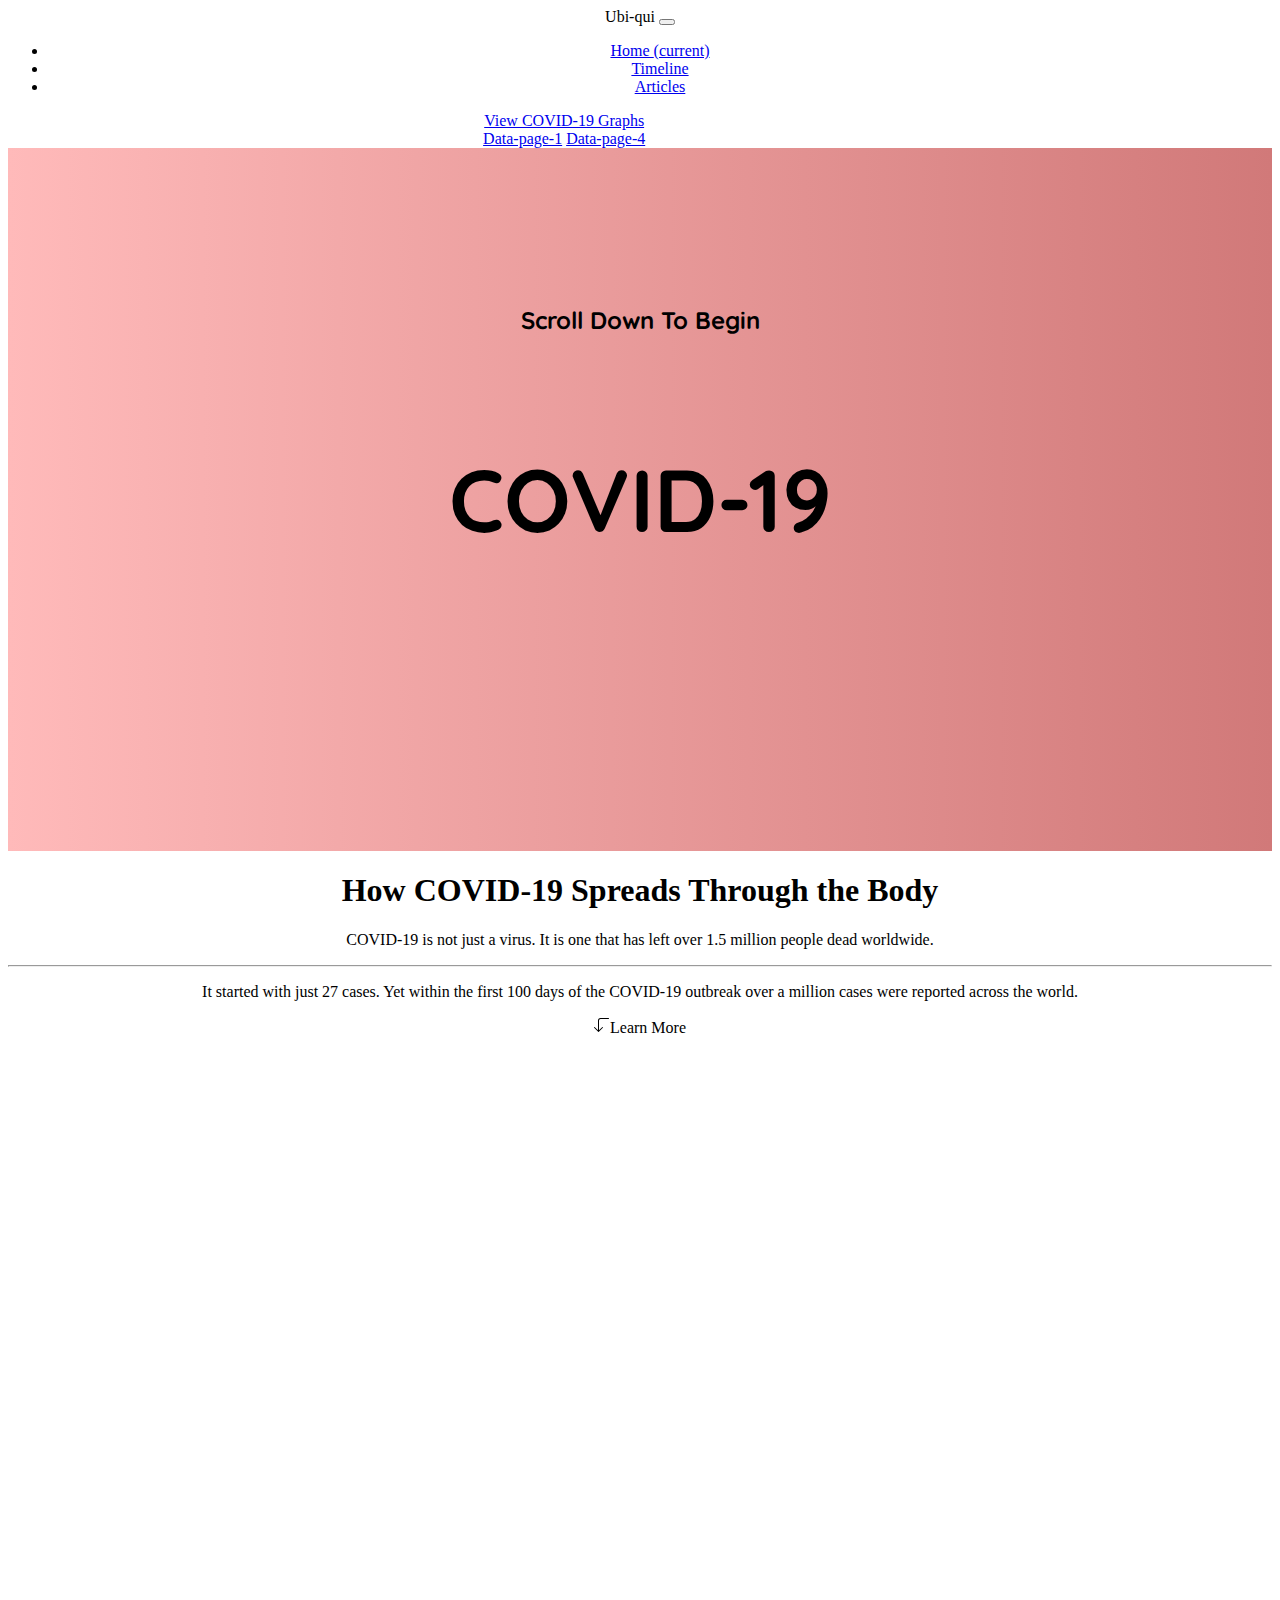
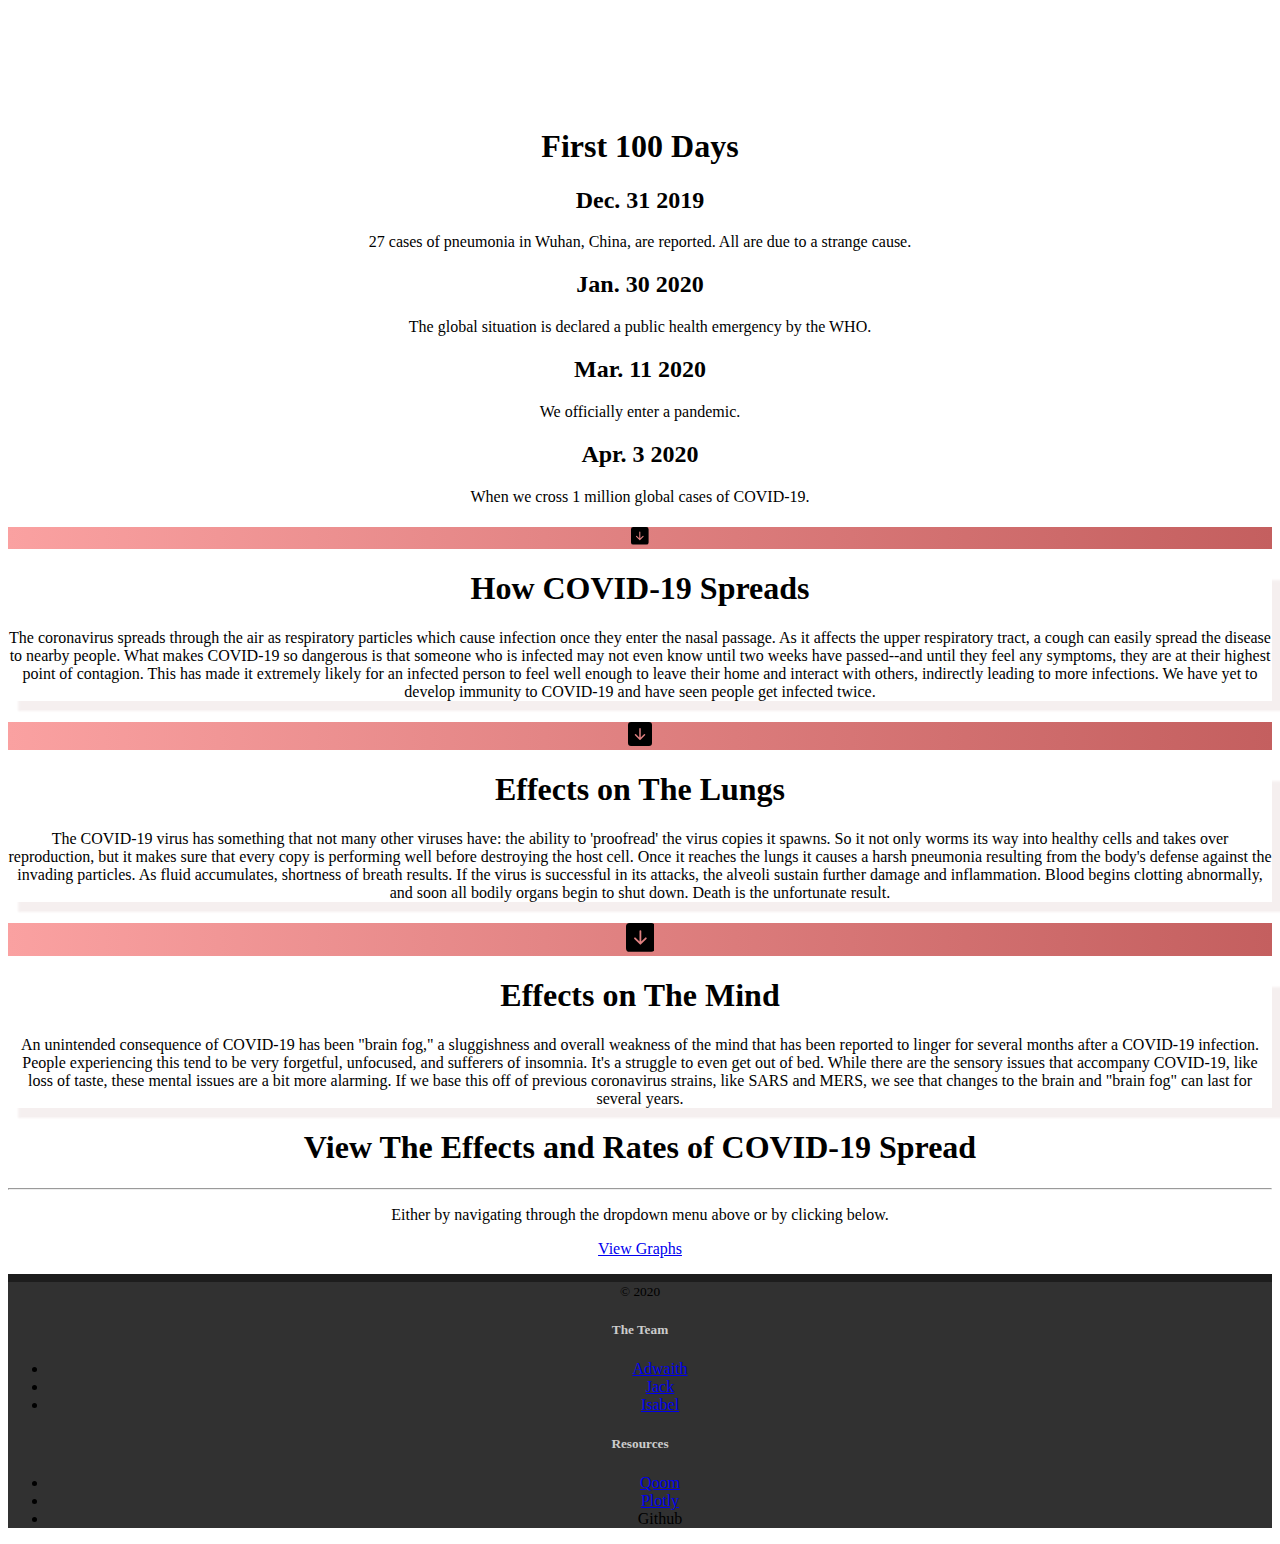
==== index.html @ b4cfd7f1 "Update index.html" ====
<!DOCTYPE html>
<html lang="en">
<link rel="stylesheet" href="styles.css">
<link rel="stylesheet" href="https://cdn.jsdelivr.net/npm/bootstrap@4.5.3/dist/css/bootstrap.min.css"
    integrity="sha384-TX8t27EcRE3e/ihU7zmQxVncDAy5uIKz4rEkgIXeMed4M0jlfIDPvg6uqKI2xXr2" crossorigin="anonymous">

<body>

    <head>
        <meta charset="UTF-8">
        <meta name="viewport" content="width=device-width, initial-scale=1.0">
		<title>Ubi-qui</title>
		
		<nav class="navbar navbar-expand-lg navbar-light bg-light">
			<a class="navbar-brand">Ubi-qui</a>
			<button class="navbar-toggler" type="button" data-toggle="collapse" data-target="#navbarText" aria-controls="navbarText" aria-expanded="false" aria-label="Toggle navigation">
			  <span class="navbar-toggler-icon"></span>
			</button>
			<div class="collapse navbar-collapse" id="navbarText">
			  <ul class="navbar-nav mr-auto">
				<li class="nav-item active">
				  <a class="nav-link" href="index.html">Home <span class="sr-only">(current)</span></a>
				</li>
				<li class="nav-item">
				  <a class="nav-link" href="#timeline">Timeline</a>
				</li>
				<li class="nav-item">
				  <a class="nav-link" href="#article">Articles</a>
				</li>
			  </ul>
			  <div class="dropdown show">
				<a class="btn btn-secondary dropdown-toggle" href="#" role="button" id="dropdownMenuLink" data-toggle="dropdown" aria-haspopup="true" aria-expanded="false">
				  View COVID-19 Graphs
				</a>
			  
				<div class="dropdown-menu" aria-labelledby="dropdownMenuLink">
				  <a class="dropdown-item" href="data_page_1.html">Data-page-1</a>
				  <!-- <a class="dropdown-item" href="data_page_2.html">Data-page-2 </a>
				  <a class="dropdown-item" href="/HelyxGraphCode/western_data.html">Data-page-3</a> -->
				  <a class="dropdown-item" href="/HelyxGraphCode/eastern_data.html"> Data-page-4 </a>
				</div>
			  </div>
			</div>
		</nav>

			<!-- Load plotly.js-->
	<script src='https://cdn.plot.ly/plotly-latest.min.js'></script>
    </head>


	<header>
		<div id="title-parent">
			<h1 id="title-text">COVID-19</h1>
			<h1 id="subtitle">Scroll Down To Begin</h1>
			<svg width="0.9em" height="0.9em" viewBox="0 0 16 16" class="bi bi-caret-right" fill="currentColor" xmlns="http://www.w3.org/2000/svg">
				<path fill-rule="evenodd" d="M6 12.796L11.481 8 6 3.204v9.592zm.659.753l5.48-4.796a1 1 0 0 0 0-1.506L6.66 2.451C6.011 1.885 5 2.345 5 3.204v9.592a1 1 0 0 0 1.659.753z"/>
			  </svg>
		</div>
		

	</header>


    <div class="jumbotron bg-light">
        <h1 class="display-4">How COVID-19 Spreads Through the Body</h1>
        <p class="lead"> COVID-19 is not just a virus. It is one that has left over 1.5 million people dead worldwide.
            </p>
		<hr class="my-4">
		<!-- This a link to helpful icons provided by Bootstrap, one of which is used down below: https://icons.getbootstrap.com/-->
        <p>  It started with just 27 cases. Yet within the first 100 days of the COVID-19 outbreak over a million cases were reported across the world. </p>
        <p class="lead">
            <a class="btn btn-warning btn-lg btn-circle" id="defCursor" role="button"><svg width="1em" height="1em" viewBox="0 0 16 16" class="bi bi-arrow-90deg-down" fill="currentColor" xmlns="http://www.w3.org/2000/svg">
				<path fill-rule="evenodd" d="M4.854 14.854a.5.5 0 0 1-.708 0l-4-4a.5.5 0 0 1 .708-.708L4 13.293V3.5A2.5 2.5 0 0 1 6.5 1h8a.5.5 0 0 1 0 1h-8A1.5 1.5 0 0 0 5 3.5v9.793l3.146-3.147a.5.5 0 0 1 .708.708l-4 4z"/>
			  </svg>Learn More</a>
		</p>
		
	
    </div>
	</div>
		
	<iframe src='https://cdn.knightlab.com/libs/timeline3/latest/embed/index.html?source=1nobdfAzhb-JTgSQGtd_solIOoo3wlenl&font=Default&lang=en&initial_zoom=2&height=650' width='100%' height='650' webkitallowfullscreen mozallowfullscreen allowfullscreen frameborder='0' id="timeline"></iframe>
	
	<article>
		<h1>First 100 Days</h1>
		<article>
			<h2>Dec. 31 2019</h2>
			<p>27 cases of pneumonia in Wuhan, China, are reported. All are due to a strange cause.</p>
		</article>
		<article>
			<h2>Jan. 30 2020</h2>
			<p>The global situation is declared a public health emergency by the WHO.</p>
		</article>
		<article>
			<h2>Mar. 11 2020</h2>
			<p>We officially enter a pandemic.</p>
		</article>
		<article>
			<h2>Apr. 3 2020</h2>
			<p>When we cross 1 million global cases of COVID-19.</p>
		</article>
	</article>

<div class="container">
    <div class="card mb-4 shadow-sm">
		<div class="card-header">
		  <h4 class="my-0 font-weight-normal">
			<svg width="1.1em" height="1.1em" viewBox="0 0 16 16" class="bi bi-arrow-down-square-fill" fill="currentColor" xmlns="http://www.w3.org/2000/svg" id="article">
				<path fill-rule="evenodd" d="M2 0a2 2 0 0 0-2 2v12a2 2 0 0 0 2 2h12a2 2 0 0 0 2-2V2a2 2 0 0 0-2-2H2zm6.5 4.5a.5.5 0 0 0-1 0v5.793L5.354 8.146a.5.5 0 1 0-.708.708l3 3a.5.5 0 0 0 .708 0l3-3a.5.5 0 0 0-.708-.708L8.5 10.293V4.5z"/>
			</svg>
		  </h4>
		</div>
		<div class="card-body">
		  <h1 class="card-title pricing-card-title"> How COVID-19 Spreads </h1>
		<p>
			The coronavirus spreads through the air as respiratory particles which cause infection once they enter the nasal passage.
			As it affects the upper respiratory tract, a cough can easily spread the disease to nearby people. What makes COVID-19 so
			dangerous is that someone who is infected may not even know until two weeks have passed--and until they feel any symptoms,
			they are at their highest point of contagion. This has made it extremely likely for an infected person to feel well enough
			to leave their home and interact with others, indirectly leading to more infections. We have yet to develop immunity to COVID-19 and have
			seen people get infected twice.
		</p>
		</div>
	  </div>
	  <div class="card mb-4 shadow-sm" >
		<div class="card-header">
		  <h4 class="my-0 font-weight-normal">
			<svg width="1.5em" height="1.5em" viewBox="0 0 16 16" class="bi bi-arrow-down-square-fill" fill="currentColor" xmlns="http://www.w3.org/2000/svg">
				<path fill-rule="evenodd" d="M2 0a2 2 0 0 0-2 2v12a2 2 0 0 0 2 2h12a2 2 0 0 0 2-2V2a2 2 0 0 0-2-2H2zm6.5 4.5a.5.5 0 0 0-1 0v5.793L5.354 8.146a.5.5 0 1 0-.708.708l3 3a.5.5 0 0 0 .708 0l3-3a.5.5 0 0 0-.708-.708L8.5 10.293V4.5z"/>
			</svg>
		  </h4>
		</div>
		<div class="card-body">
		  <h1 class="card-title pricing-card-title">Effects on The Lungs</h1>
	<p> The COVID-19 virus has something that not many other viruses have: the ability to 'proofread' the virus copies it spawns.
		So it not only worms its way into healthy cells and takes over reproduction, but it makes sure that every copy is performing well before 
		destroying the host cell. 
Once it reaches the lungs it causes a harsh pneumonia resulting from the body's defense against the invading particles. As fluid accumulates,
shortness of breath results. If the virus is successful in its attacks, the alveoli sustain further damage and inflammation. Blood begins clotting
abnormally, and soon all bodily organs begin to shut down. Death is the unfortunate result.
	</p>
		</div>
	  </div>
	  <div class="card mb-4 shadow-sm">
		<div class="card-header">
		  <h4 class="my-0 font-weight-normal">
			<svg width="1.8em" height="1.8em" viewBox="0 0 16 16" class="bi bi-arrow-down-square-fill" fill="currentColor" xmlns="http://www.w3.org/2000/svg">
				<path fill-rule="evenodd" d="M2 0a2 2 0 0 0-2 2v12a2 2 0 0 0 2 2h12a2 2 0 0 0 2-2V2a2 2 0 0 0-2-2H2zm6.5 4.5a.5.5 0 0 0-1 0v5.793L5.354 8.146a.5.5 0 1 0-.708.708l3 3a.5.5 0 0 0 .708 0l3-3a.5.5 0 0 0-.708-.708L8.5 10.293V4.5z"/>
			  </svg>
		  </h4>
		</div>
		<div class="card-body">
		  <h1 class="card-title pricing-card-title">Effects on The Mind</h1>
		  <p>
			An unintended consequence of COVID-19 has been "brain fog," 
			a sluggishness and overall weakness of the mind 
			that has been reported to linger for several months after a COVID-19 infection. People experiencing this tend to be very forgetful, unfocused, and
			sufferers of insomnia. It's a struggle to even get out of bed. While there are the sensory issues that accompany COVID-19, like loss of taste, 
			these mental issues are a bit more alarming. If we base this off of previous coronavirus strains, like SARS and MERS, we see that changes to the brain
			and "brain fog" can last for several years. 
		  </p>
		</div>
	  </div>

</div>

<div class="container">
<div class="jumbotron bg-light">
	<h1 class="display-4">View The Effects and Rates of COVID-19 Spread</h1>
	<p class="lead"> 
		</p>
	<hr class="my-4">
	<!-- This a link to helpful icons provided by Bootstrap, one of which is used down below: https://icons.getbootstrap.com/-->
	<p> Either by navigating through the dropdown menu above or by clicking below.</p>
	<p class="lead">
		<a class="btn btn-warning btn-lg btn-circle" href="data_page_1.html" role="button"> View Graphs</a>
	</p>
	
</div>
</div>



<!-- The Footer and our Resources -->
	<div class="row">
		<div class="col-12 col-md">
			<!-- We can add in a little COVID logo down here with a <svg> element -->	
		<!-- <svg xmlns="http://www.w3.org/2000/svg" stroke="currentColor" stroke-linecap="round" stroke-linejoin="round" stroke-width="2" class="d-block mb-2" role="img" viewBox="0 0 24 24" focusable="false"><title>Product</title><circle cx="12" cy="12" r="10"></circle><path d="M14.31 8l5.74 9.94M9.69 8h11.48M7.38 12l5.74-9.94M9.69 16L3.95 6.06M14.31 16H2.83m13.79-4l-5.74 9.94"></path></svg> -->
		  
		<small class="d-block mb-3 text-muted">© 2020</small>
		</div>
		<div class="col-6 col-md">
		  <h5 class="h5">The Team</h5>
		  <ul class="list-unstyled text-small">
			  <!-- These link to our Github accounts-->
			<li><a class="text-muted" href="https://github.com/AdwaithHariharan">Adwaith</a></li>
			<li><a class="text-muted" href="https://github.com/Jack2104">Jack</a></li>
			<li><a class="text-muted" href="https://github.com/Nembu">Isabel</a></li>
		  </ul>
		</div>
		<div class="col-6 col-md">
		  <h5 class="h5">Resources</h5>
		  <ul class="list-unstyled text-small">
			  <!--These will just be any resources, like the graph library, we want to cite.-->
			<li><a class="text-muted" href="https://www.qoom.io/">Qoom</a></li>
			<li><a class="text-muted" href="https://plotly.com/javascript/">Plotly</a></li>
			<!--TODO: Link it to my Github repository-->
			<li><a class="text-muted">Github</a></li>
		  </ul>
		</div>
	  </div>	


<!-- Scripts Below -->

	<script src="https://code.jquery.com/jquery-3.5.1.slim.min.js"
	integrity="sha384-DfXdz2htPH0lsSSs5nCTpuj/zy4C+OGpamoFVy38MVBnE+IbbVYUew+OrCXaRkfj" crossorigin="anonymous">
</script>
<script src="https://cdn.jsdelivr.net/npm/bootstrap@4.5.3/dist/js/bootstrap.bundle.min.js"
	integrity="sha384-ho+j7jyWK8fNQe+A12Hb8AhRq26LrZ/JpcUGGOn+Y7RsweNrtN/tE3MoK7ZeZDyx" crossorigin="anonymous">
</script>
	</body>
</html>
---- styles.css ----
/* Imported Google Fonts */
@import url('https://fonts.googleapis.com/css2?family=Open+Sans:wght@300&display=swap');
@import url('https://fonts.googleapis.com/css2?family=Press+Start+2P&display=swap');
@import url('https://fonts.googleapis.com/css2?family=Monoton&family=Press+Start+2P&display=swap');
@import url('https://fonts.googleapis.com/css2?family=Quicksand:wght@300&display=swap');


/* Title animation put in by Jack. Modified to be more mobile-friendly*/
@keyframes title-text-animation {
    from {
        top: 15%;
        color: rgba(0, 0, 0, 0)
    }

    to {
        top: 20%;
        color: rgba(0, 0, 0, 255)
    }
}

@keyframes subtitle-animation {
    from {
        top: 35%;
        color: transparent;
    }

    to {
        top: 40%;
        color:#131414 ;
    }
}
* {
    text-align: center;
}
#title-parent {
    position: relative;
    padding-top: 10%;
    padding-bottom: 10%;
    
    display: flex;
    flex-direction: column;
    justify-content: center;
    align-items: center;
    text-align: center;
    min-height: 50vh;
    background-image: linear-gradient(to right, #ffbaba, #d17979);
}

#title-text {
    font-size: 5.5em;

    position: absolute;
    animation: title-text-animation;
    animation-duration: 2s;
    animation-fill-mode: both;
    font-family: 'Quicksand', sans-serif;
}

#subtitle {
    font-size: 1.5em;

    position: absolute;
    top: 20%;
    animation: subtitle-animation;
    animation-duration: 3s;
    animation-delay: 2s;
    animation-fill-mode: both;
    font-family: 'Quicksand', sans-serif;
}

/* Add some js to this so that it "points" towards the mouse */
#title-image {
    position: aboslute;
    top: 10%;
}
.dropdown{
 padding-right: 12%;
}

.row {
 background-color: #313131;
 border-top: 0.5rem solid #1d1d1d;
}
/* Fix the link color*/
.text-muted:hover{
color: #ffe3e3
}

.h5 {
    color: #cccccc;
}

.card-header {
    background-image: linear-gradient(to right, #faa1a1, #c45f5f);

}

.card-body {
    box-shadow: 10px 10px 2px 0.1px #f5efef;
}
#defCursor {
    cursor: default;
}

/* Disclaimer for the Data Pages*/
h6 {
    background-image: linear-gradient(to right, #ffdeb8, #faa75a);
    border-radius: 25% 10%;
}
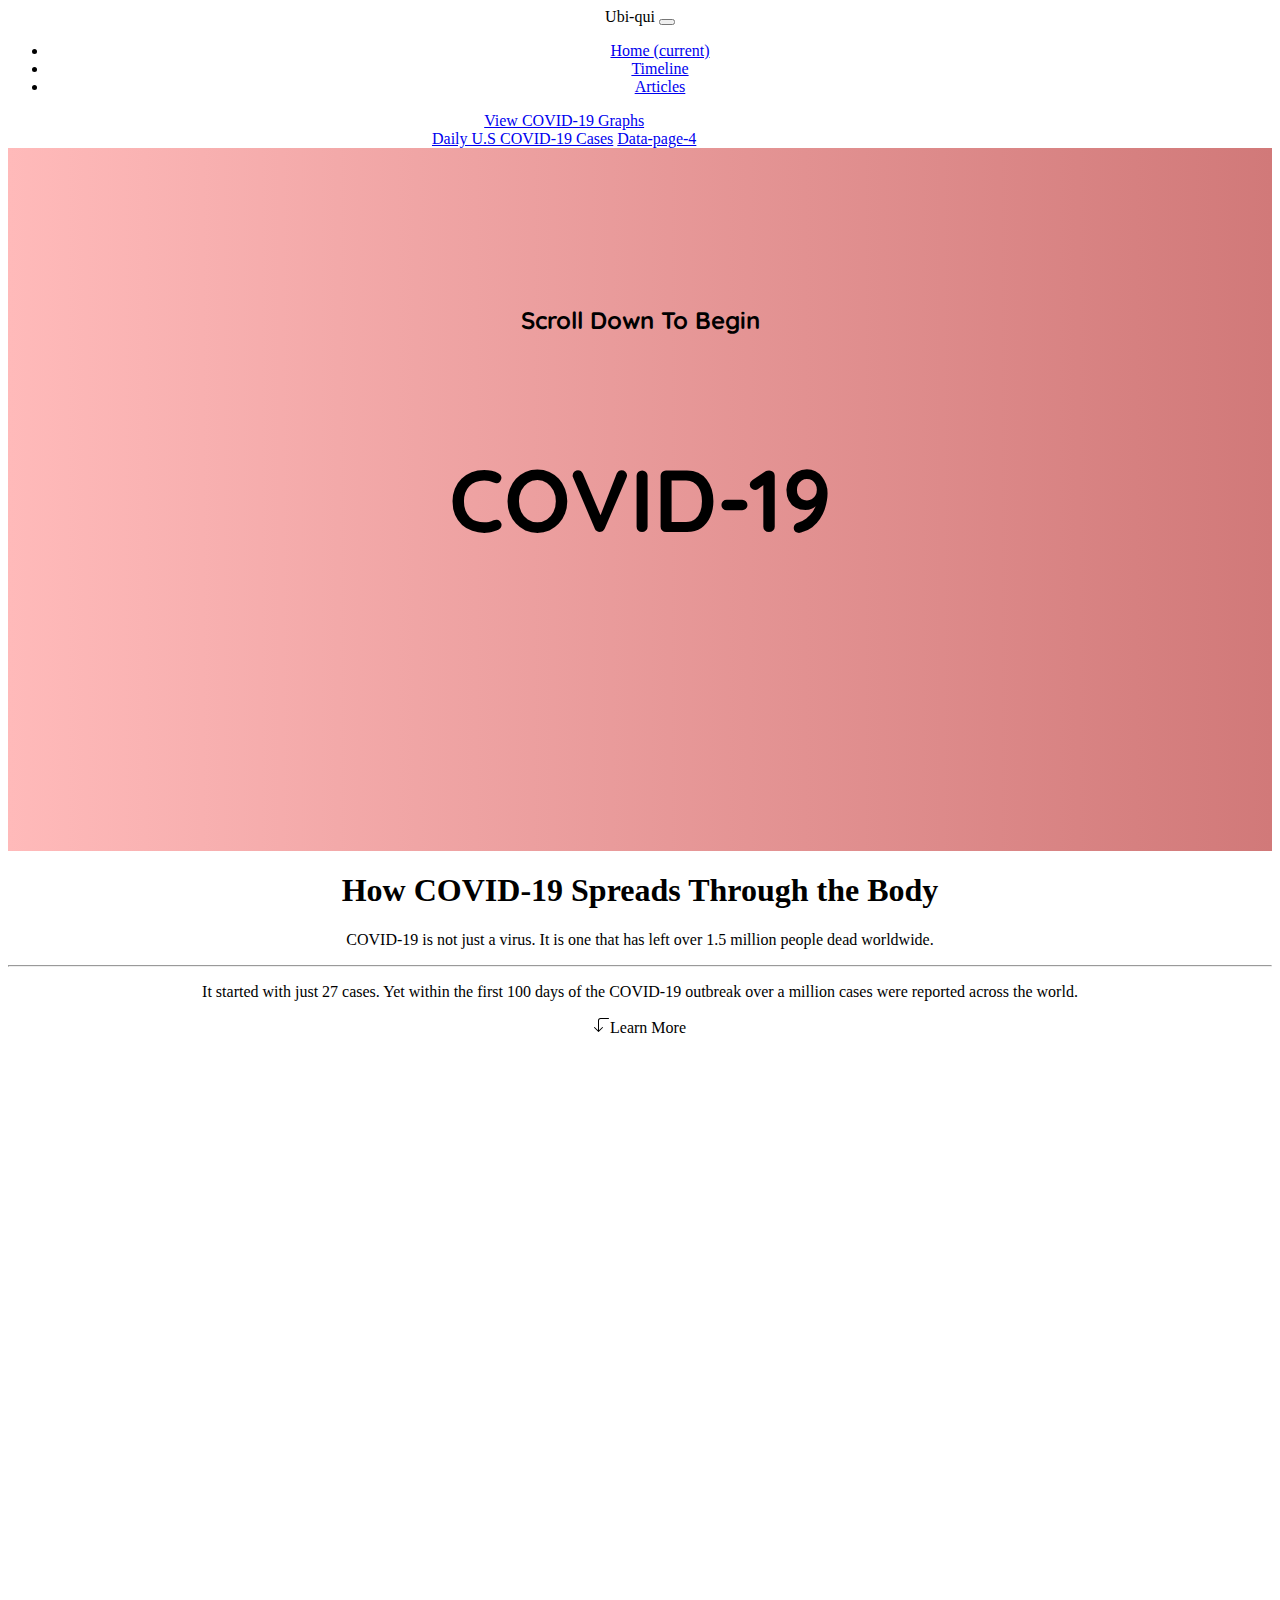
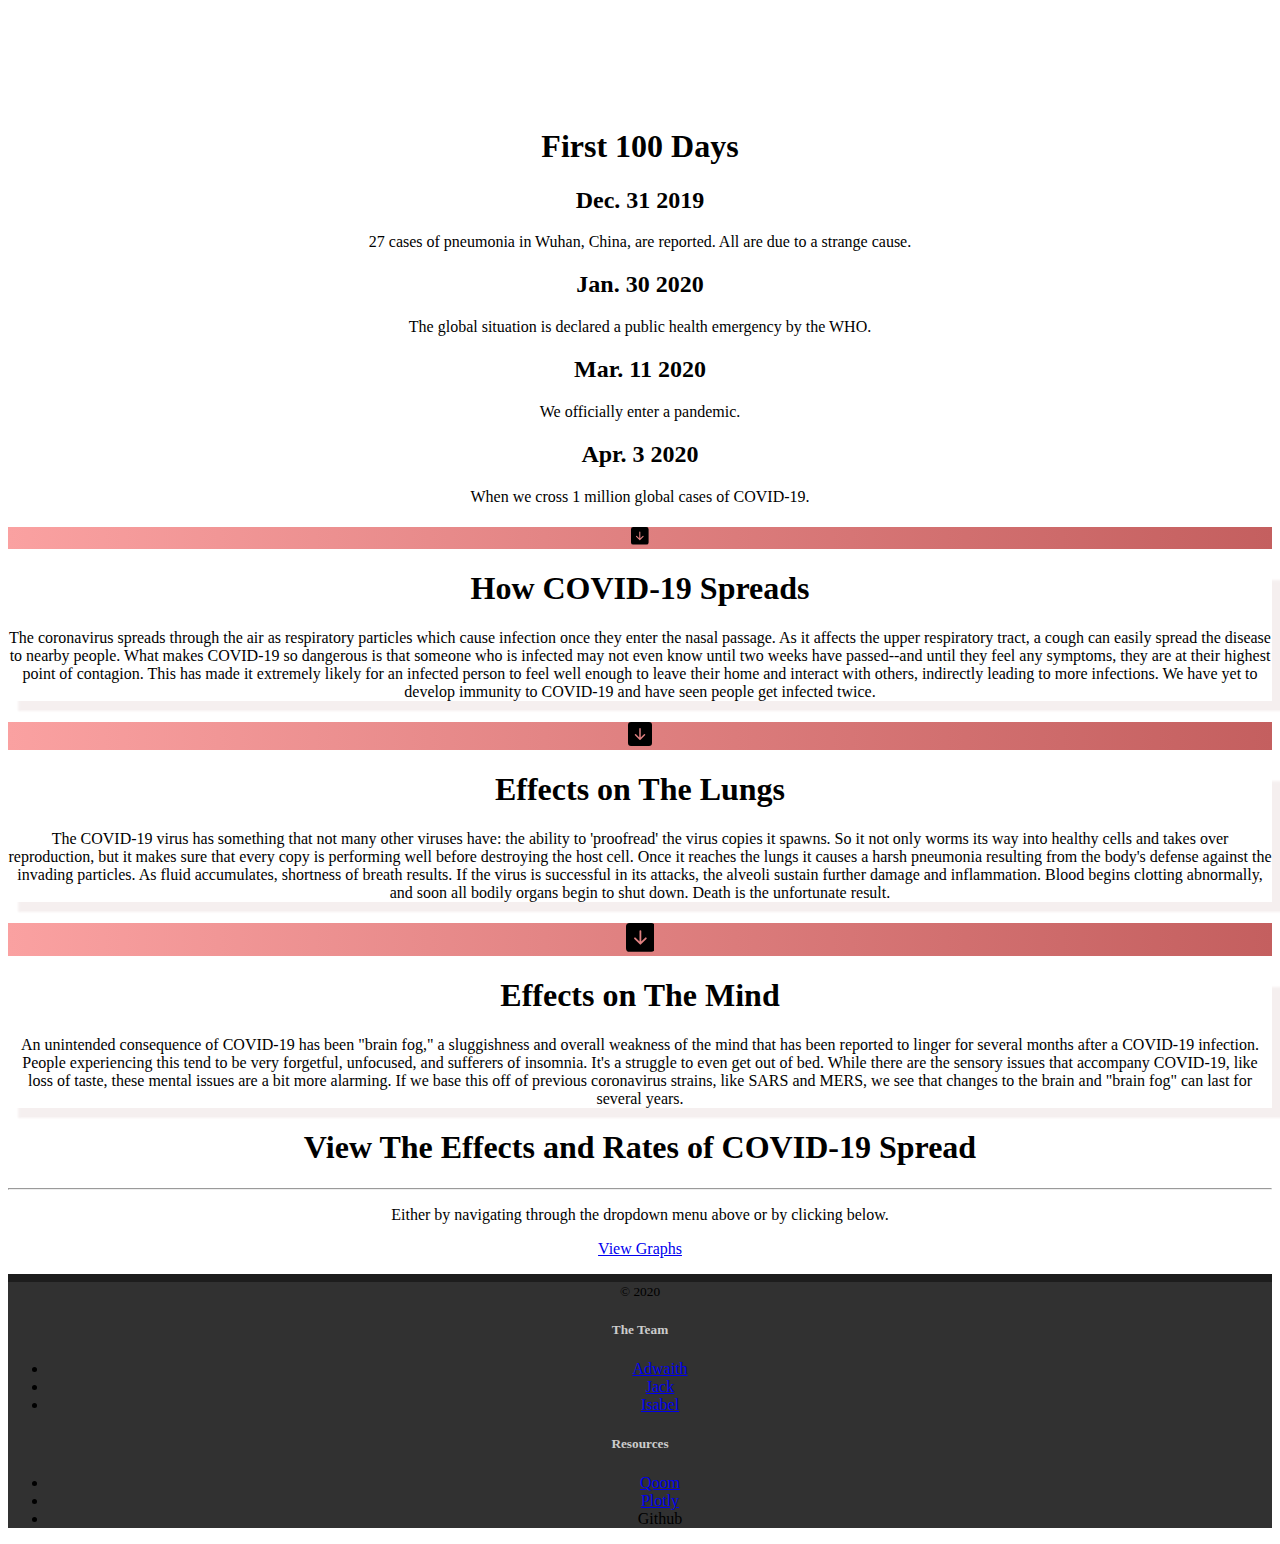
==== commit 097870f4: "Update index.html" ====
--- a/index.html
+++ b/index.html
@@ -34,7 +34,7 @@
 				</a>
 			  
 				<div class="dropdown-menu" aria-labelledby="dropdownMenuLink">
-				  <a class="dropdown-item" href="data_page_1.html">Data-page-1</a>
+				  <a class="dropdown-item" href="data_page_1.html">Daily U.S COVID-19 Cases</a>
 				  <!-- <a class="dropdown-item" href="data_page_2.html">Data-page-2 </a>
 				  <a class="dropdown-item" href="/HelyxGraphCode/western_data.html">Data-page-3</a> -->
 				  <a class="dropdown-item" href="/HelyxGraphCode/eastern_data.html"> Data-page-4 </a>
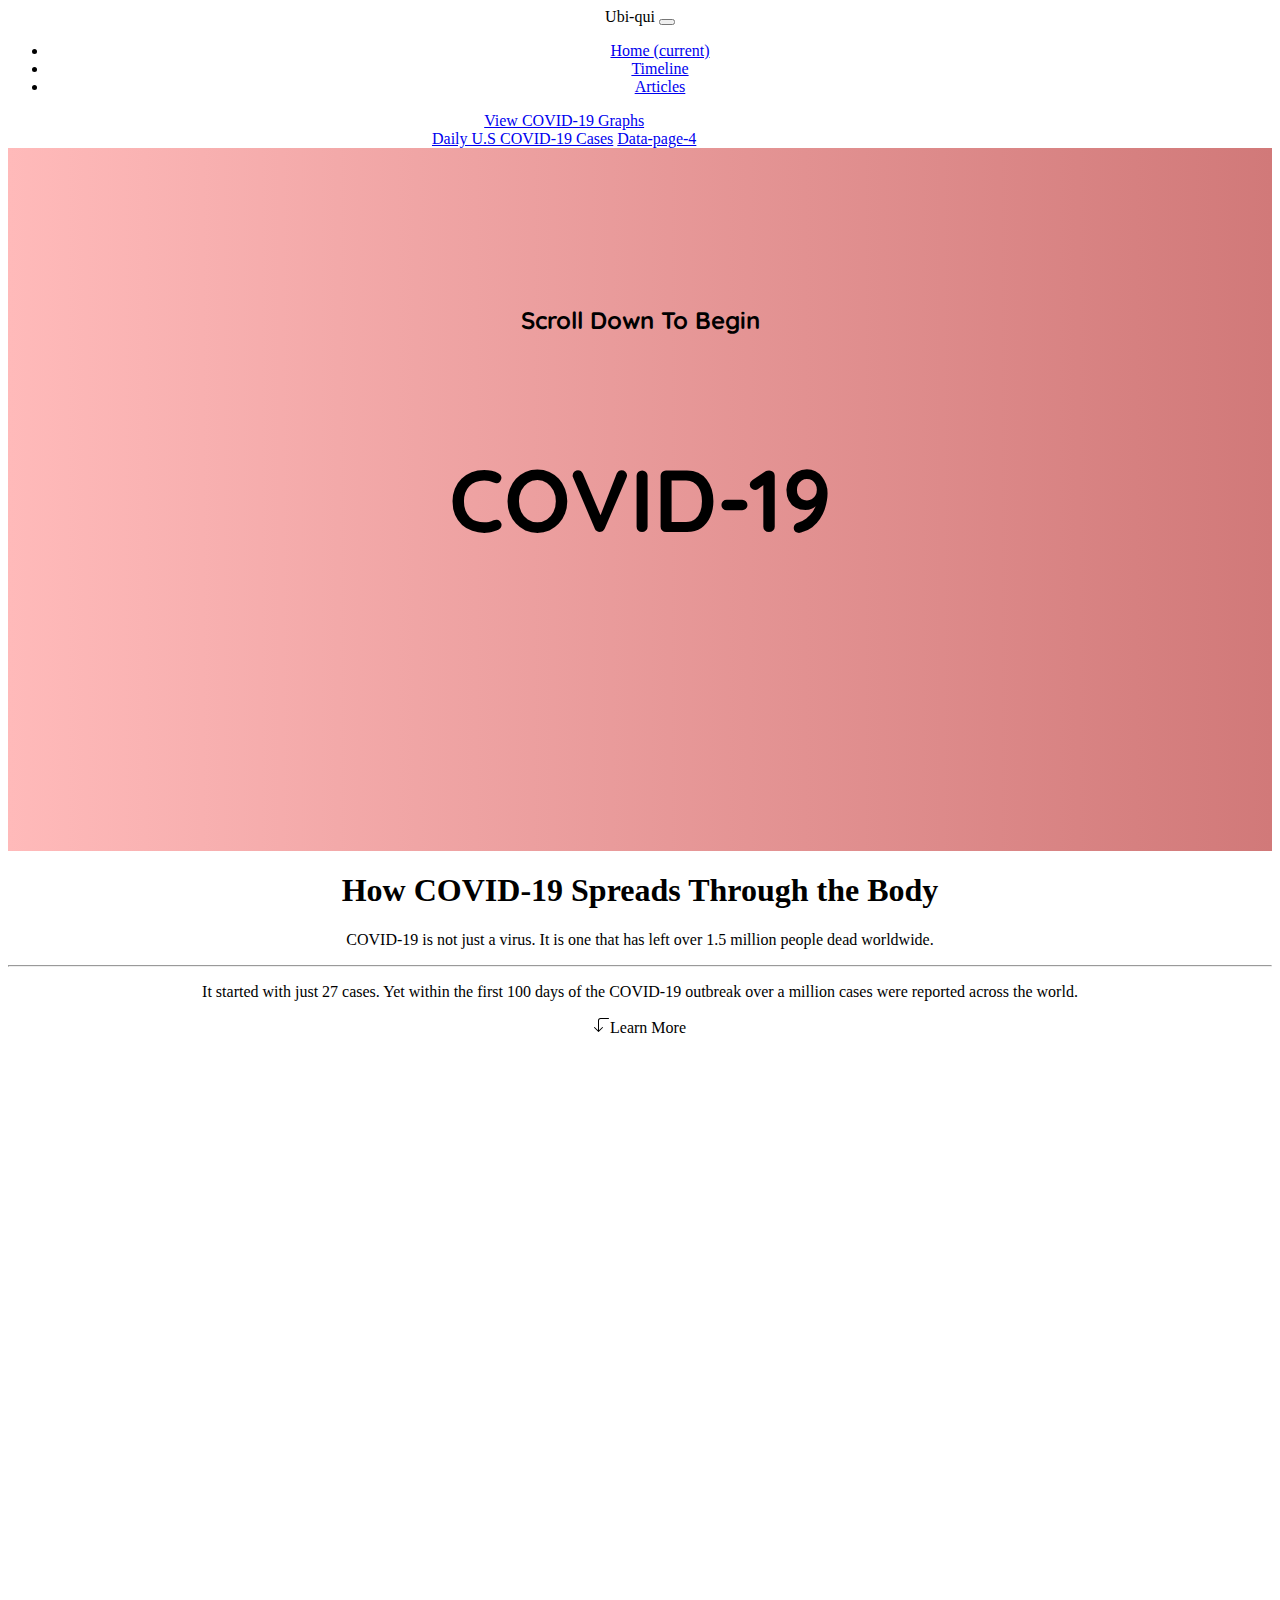
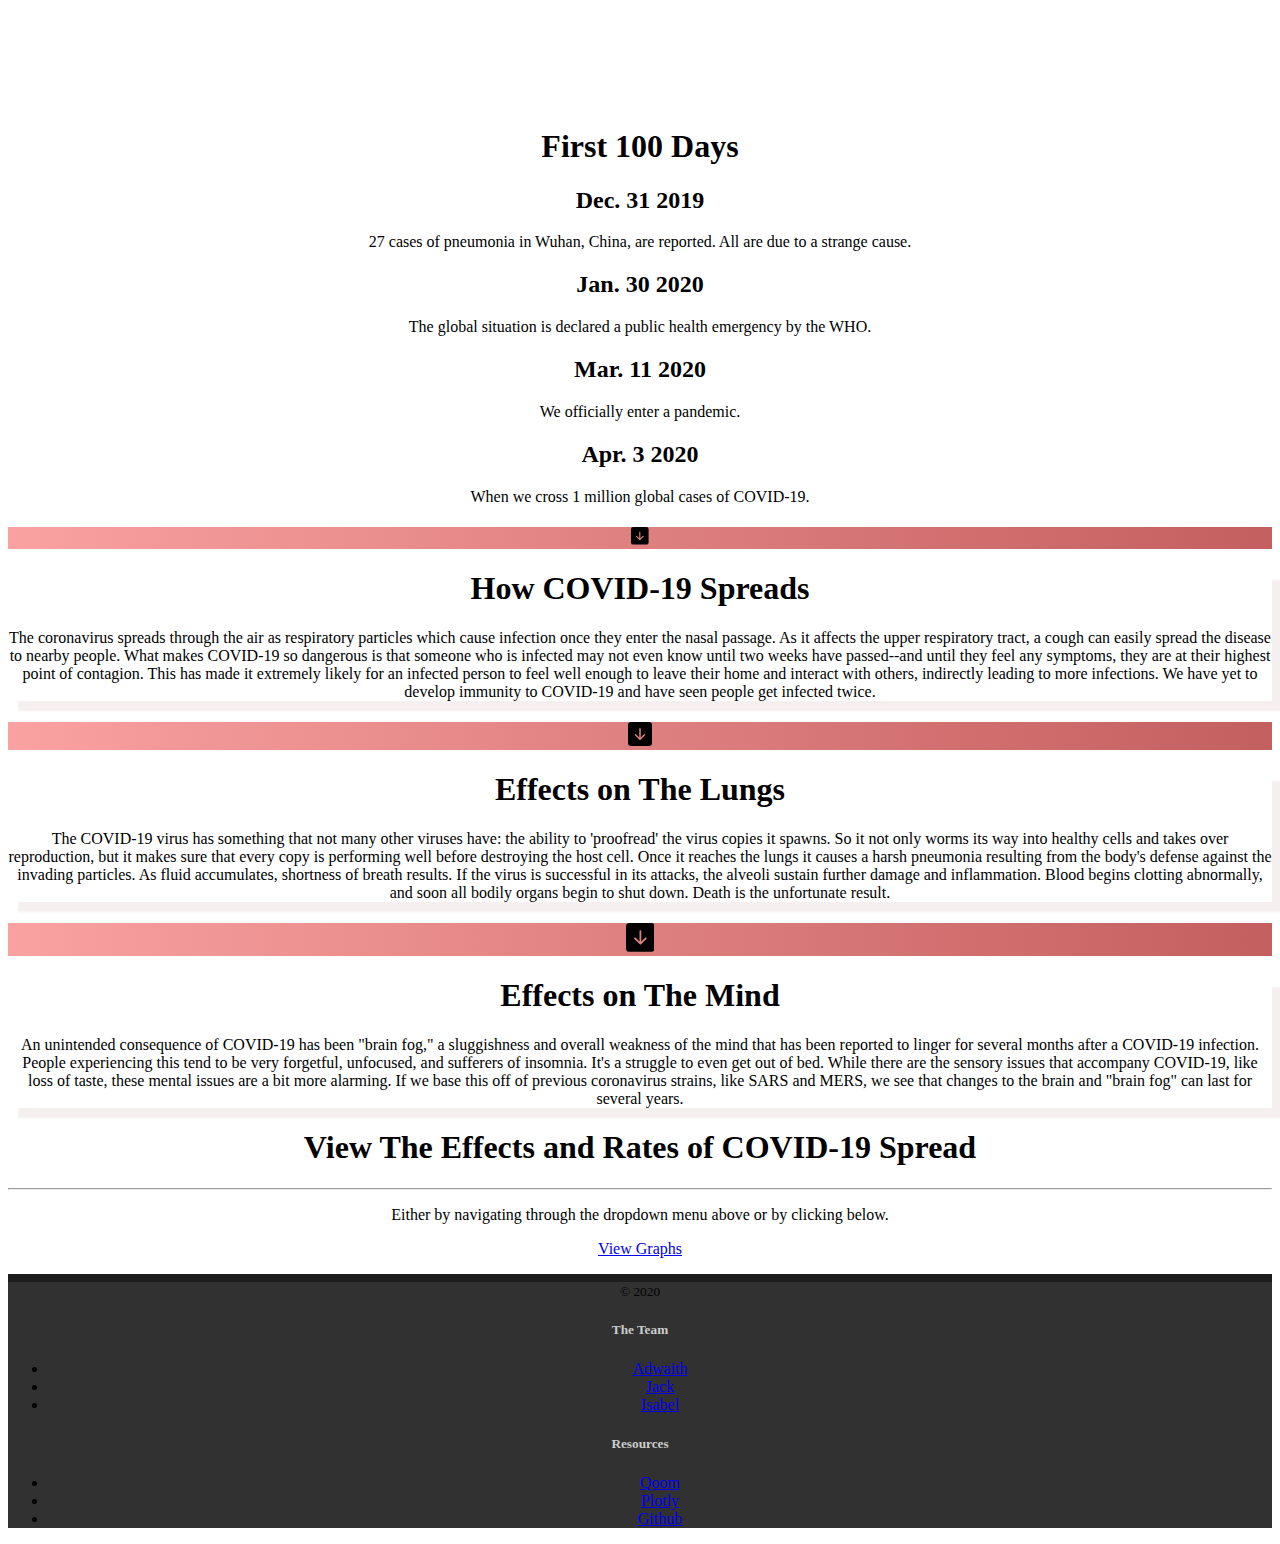
==== commit 50f9d73d: "Update index.html" ====
--- a/index.html
+++ b/index.html
@@ -204,7 +204,7 @@
 			<li><a class="text-muted" href="https://www.qoom.io/">Qoom</a></li>
 			<li><a class="text-muted" href="https://plotly.com/javascript/">Plotly</a></li>
 			<!--TODO: Link it to my Github repository-->
-			<li><a class="text-muted">Github</a></li>
+			<li><a class="text-muted" href="https://github.com/Nembu/Nembu.github.io/tree/gh-pages">Github</a></li>
 		  </ul>
 		</div>
 	  </div>	
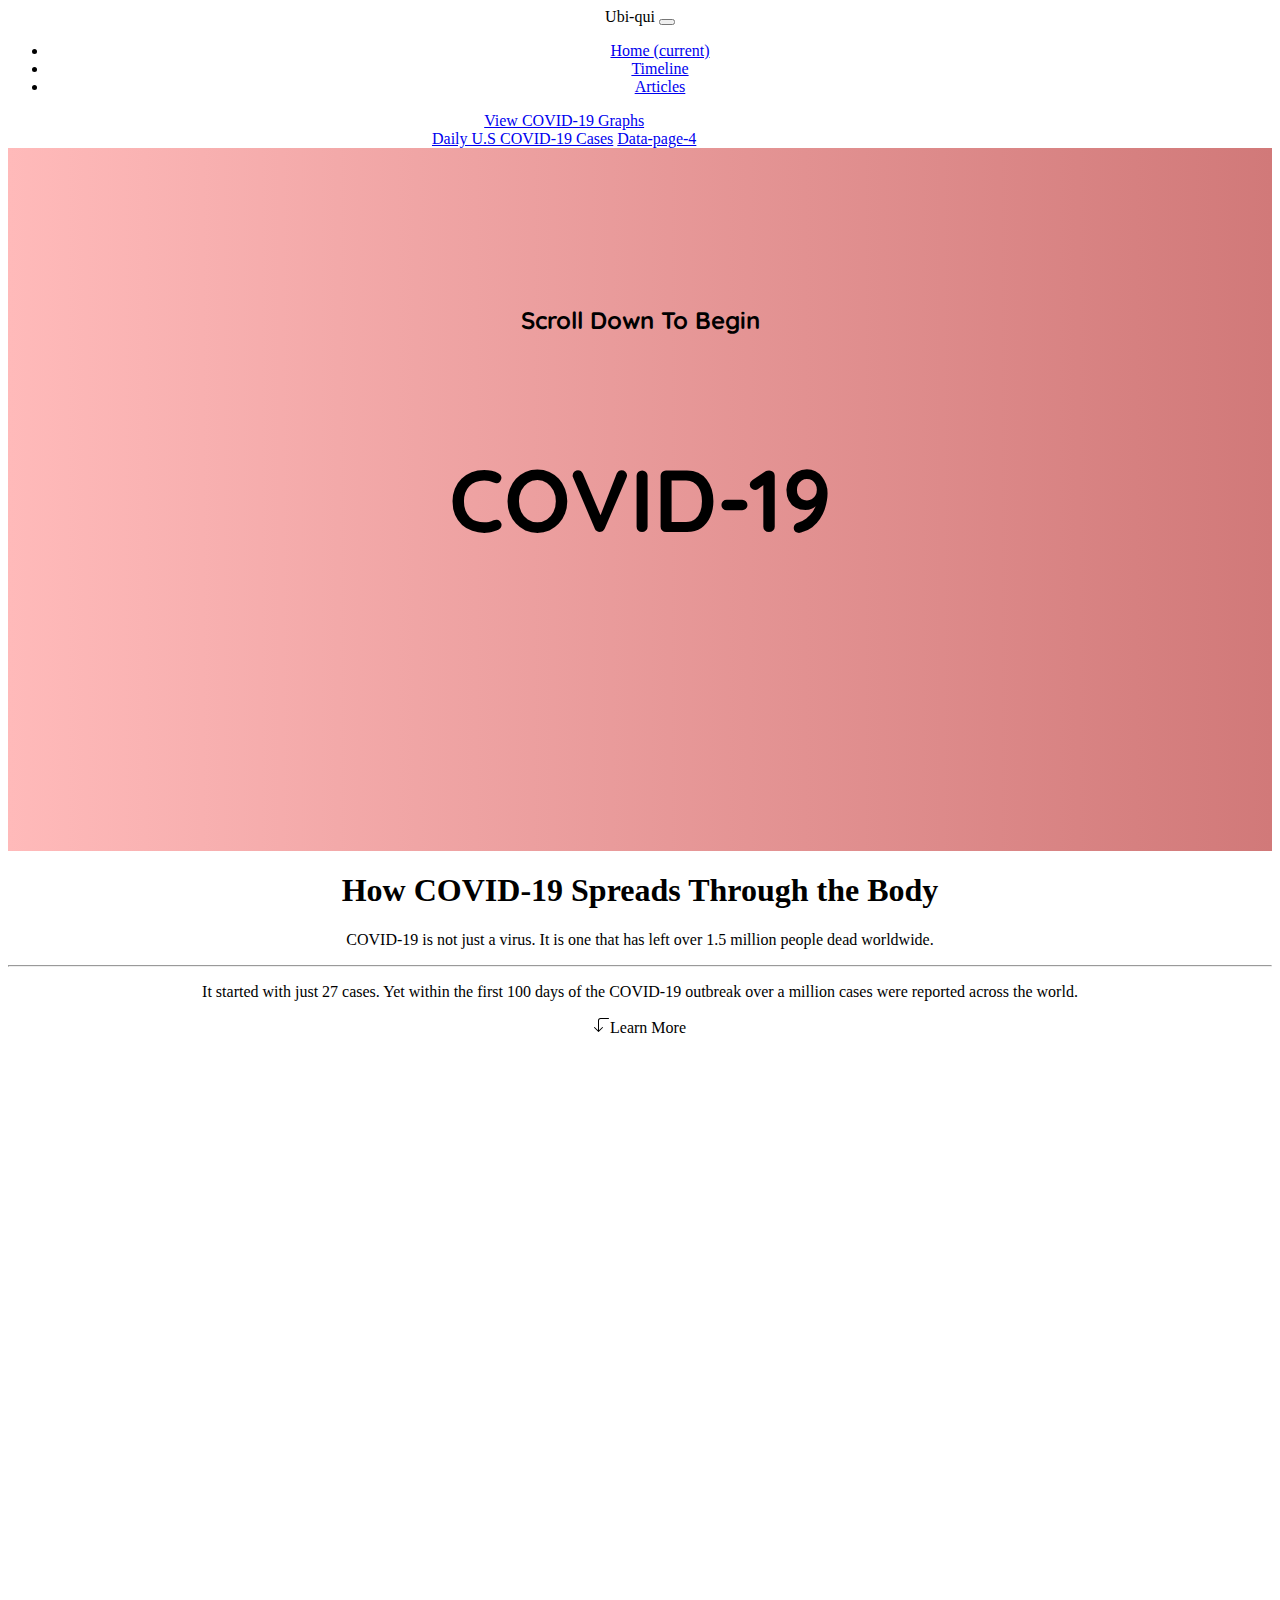
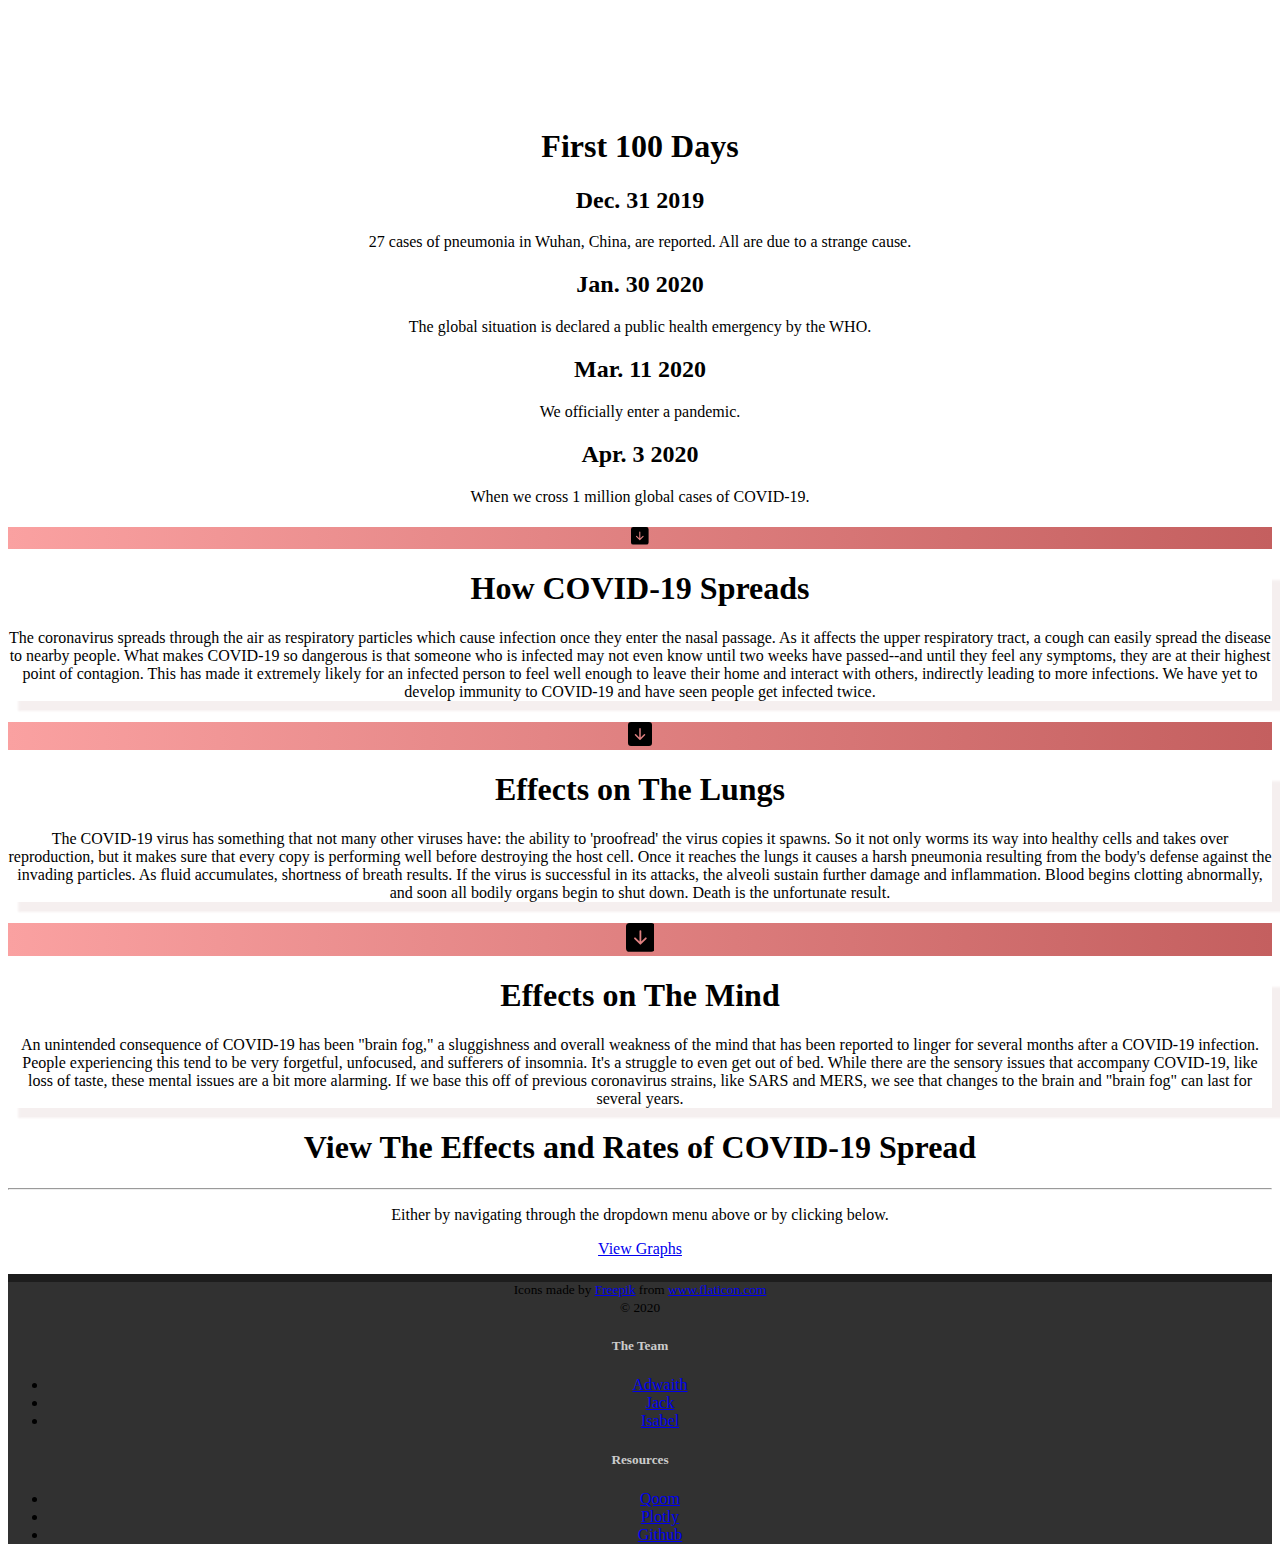
==== commit 9cfedb0b: "Update index.html" ====
--- a/index.html
+++ b/index.html
@@ -186,7 +186,7 @@
 			<!-- We can add in a little COVID logo down here with a <svg> element -->	
 		<!-- <svg xmlns="http://www.w3.org/2000/svg" stroke="currentColor" stroke-linecap="round" stroke-linejoin="round" stroke-width="2" class="d-block mb-2" role="img" viewBox="0 0 24 24" focusable="false"><title>Product</title><circle cx="12" cy="12" r="10"></circle><path d="M14.31 8l5.74 9.94M9.69 8h11.48M7.38 12l5.74-9.94M9.69 16L3.95 6.06M14.31 16H2.83m13.79-4l-5.74 9.94"></path></svg> -->
 		  
-		<small class="d-block mb-3 text-muted">© 2020</small>
+		<small class="d-block mb-3 text-muted"><div>Icons made by <a href="https://www.flaticon.com/authors/freepik" title="Freepik">Freepik</a> from <a href="https://www.flaticon.com/" title="Flaticon">www.flaticon.com</a></div> © 2020</small>
 		</div>
 		<div class="col-6 col-md">
 		  <h5 class="h5">The Team</h5>
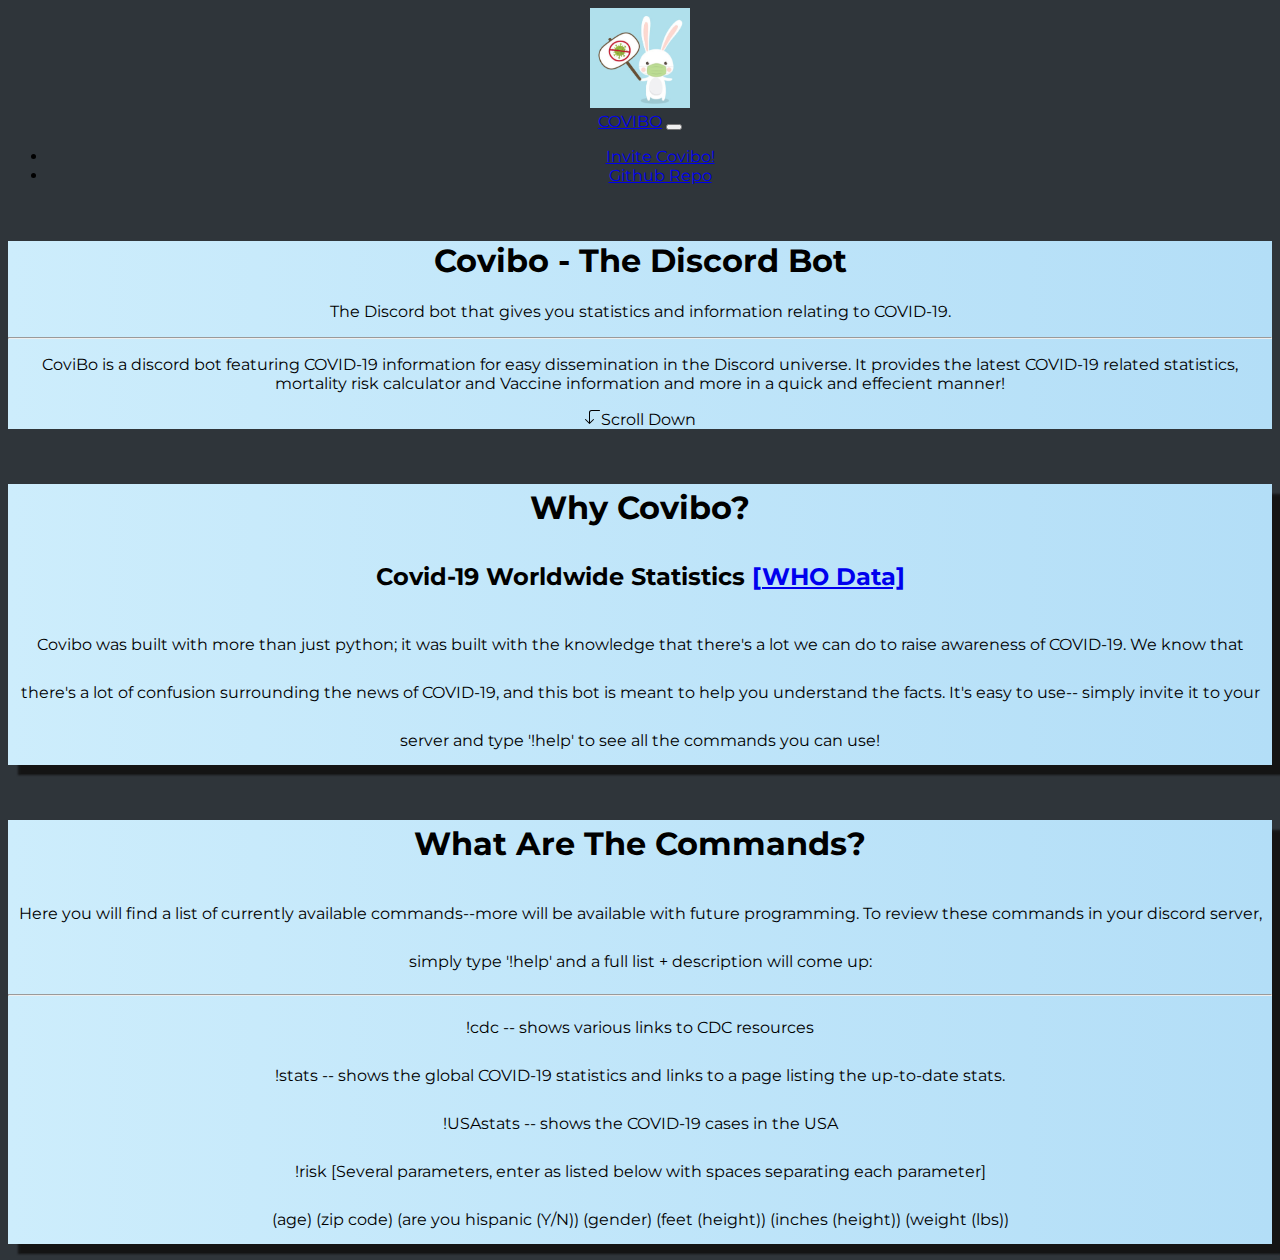
==== commit 325ec4ad: "Add files via upload" ====
--- a/index.html
+++ b/index.html
@@ -3,220 +3,110 @@
 <link rel="stylesheet" href="styles.css">
 <link rel="stylesheet" href="https://cdn.jsdelivr.net/npm/bootstrap@4.5.3/dist/css/bootstrap.min.css"
     integrity="sha384-TX8t27EcRE3e/ihU7zmQxVncDAy5uIKz4rEkgIXeMed4M0jlfIDPvg6uqKI2xXr2" crossorigin="anonymous">
-
-<body>
-
+    
     <head>
         <meta charset="UTF-8">
         <meta name="viewport" content="width=device-width, initial-scale=1.0">
-		<title>Ubi-qui</title>
-		
-		<nav class="navbar navbar-expand-lg navbar-light bg-light">
-			<a class="navbar-brand">Ubi-qui</a>
-			<button class="navbar-toggler" type="button" data-toggle="collapse" data-target="#navbarText" aria-controls="navbarText" aria-expanded="false" aria-label="Toggle navigation">
-			  <span class="navbar-toggler-icon"></span>
-			</button>
-			<div class="collapse navbar-collapse" id="navbarText">
-			  <ul class="navbar-nav mr-auto">
-				<li class="nav-item active">
-				  <a class="nav-link" href="index.html">Home <span class="sr-only">(current)</span></a>
-				</li>
-				<li class="nav-item">
-				  <a class="nav-link" href="#timeline">Timeline</a>
-				</li>
-				<li class="nav-item">
-				  <a class="nav-link" href="#article">Articles</a>
-				</li>
-			  </ul>
-			  <div class="dropdown show">
-				<a class="btn btn-secondary dropdown-toggle" href="#" role="button" id="dropdownMenuLink" data-toggle="dropdown" aria-haspopup="true" aria-expanded="false">
-				  View COVID-19 Graphs
-				</a>
-			  
-				<div class="dropdown-menu" aria-labelledby="dropdownMenuLink">
-				  <a class="dropdown-item" href="data_page_1.html">Daily U.S COVID-19 Cases</a>
-				  <!-- <a class="dropdown-item" href="data_page_2.html">Data-page-2 </a>
-				  <a class="dropdown-item" href="/HelyxGraphCode/western_data.html">Data-page-3</a> -->
-				  <a class="dropdown-item" href="/HelyxGraphCode/eastern_data.html"> Data-page-4 </a>
-				</div>
-			  </div>
-			</div>
-		</nav>
-
-			<!-- Load plotly.js-->
-	<script src='https://cdn.plot.ly/plotly-latest.min.js'></script>
+        <title>ThetaHacks</title>
     </head>
 
-
-	<header>
-		<div id="title-parent">
-			<h1 id="title-text">COVID-19</h1>
-			<h1 id="subtitle">Scroll Down To Begin</h1>
-			<svg width="0.9em" height="0.9em" viewBox="0 0 16 16" class="bi bi-caret-right" fill="currentColor" xmlns="http://www.w3.org/2000/svg">
-				<path fill-rule="evenodd" d="M6 12.796L11.481 8 6 3.204v9.592zm.659.753l5.48-4.796a1 1 0 0 0 0-1.506L6.66 2.451C6.011 1.885 5 2.345 5 3.204v9.592a1 1 0 0 0 1.659.753z"/>
-			  </svg>
-		</div>
-		
-
-	</header>
+    <body class="header-fixed">
 
 
-    <div class="jumbotron bg-light">
-        <h1 class="display-4">How COVID-19 Spreads Through the Body</h1>
-        <p class="lead"> COVID-19 is not just a virus. It is one that has left over 1.5 million people dead worldwide.
+        <div class="app">
+            <header class="app-header navbar">
+         <a href="https://discord.com/api/oauth2/authorize?client_id=800027560540766239&permissions=56320&scope=bot"><img src="CoviBo.png" width="100" height="100" alt="CoviBo logo" class="navbar-brand-minimized"></a>
+             
+                <nav class="navbar navbar-expand-lg navbar-dark bg-dark">
+                    <a class="navbar-brand" href="index.html">COVIBO</a>
+                    <button class="navbar-toggler" type="button" data-toggle="collapse" data-target="#navbarNav" aria-controls="navbarNav" aria-expanded="false" aria-label="Toggle navigation">
+                      <span class="navbar-toggler-icon"></span>
+                    </button>
+                    <div class="collapse navbar-collapse" id="navbarNav">
+                      <ul class="navbar-nav">
+                        <li class="nav-item">
+                          <a class="nav-link" href="https://discord.com/api/oauth2/authorize?client_id=800027560540766239&permissions=56320&scope=bot">Invite Covibo!</a>
+                        </li>
+                        <li class="nav-item">
+                          <a class="nav-link" href="https://github.com/Jack2104/thetahacks-discord-bot">Github Repo</a>
+                        </li>
+                      </ul>
+                    </div>
+                  </nav>
+          
+             </header>
+            
+             
+             <div class="app-body background">
+                <main class="main" style="margin-left: 0px;">
+                
+                    <br>
+    
+    <div class="container">
+        <div class="row justify-content-center">
+              <div class="row justify-content-center"> 
+               
+                <div class="jumbotron bg-light">
+                    <h1 class="display-4">Covibo - The Discord Bot </h1>
+                    <p class="lead"> The Discord bot that gives you statistics and information relating to COVID-19.</p>
+
+                    <hr class="my-4">
+
+                    <!-- This a link to helpful icons provided by Bootstrap, one of which is used down below: https://icons.getbootstrap.com/-->
+                    <p> CoviBo is a  discord bot featuring COVID-19 information for easy dissemination in the Discord universe.
+                         It provides the latest COVID-19 related statistics, mortality risk calculator and Vaccine information and more in a quick and effecient manner! </p>
+                    <p class="lead">
+                        <a class="btn btn-primary btn-lg" id="defCursor" role="button"><svg width="1em" height="1em" viewBox="0 0 16 16" class="bi bi-arrow-90deg-down" fill="currentColor" xmlns="http://www.w3.org/2000/svg">
+                            <path fill-rule="evenodd" d="M4.854 14.854a.5.5 0 0 1-.708 0l-4-4a.5.5 0 0 1 .708-.708L4 13.293V3.5A2.5 2.5 0 0 1 6.5 1h8a.5.5 0 0 1 0 1h-8A1.5 1.5 0 0 0 5 3.5v9.793l3.146-3.147a.5.5 0 0 1 .708.708l-4 4z"/>
+                          </svg>Scroll Down</a>
+                    </p>
+                    
+                
+                </div>
+                
+            </div>
+        </div>
+
+
+    <div class="background-blue">
+            <h1 class="subtitle" style="margin-top: 55px;">Why Covibo?</h1>
+            
+            <h2 class="subtitle"> Covid-19 Worldwide Statistics <a href="https://covid19.who.int/">[WHO Data]</a></h2>
+
+            <p>
+                Covibo was built with more than just python; it was built with the knowledge that there's a lot we can do to raise awareness of COVID-19.
+                We know that there's a lot of confusion surrounding the news of COVID-19, and this bot is meant to help you understand the facts. It's easy to use--
+                                simply invite it to your server and type '!help' to see all the commands you can use!
             </p>
-		<hr class="my-4">
-		<!-- This a link to helpful icons provided by Bootstrap, one of which is used down below: https://icons.getbootstrap.com/-->
-        <p>  It started with just 27 cases. Yet within the first 100 days of the COVID-19 outbreak over a million cases were reported across the world. </p>
-        <p class="lead">
-            <a class="btn btn-warning btn-lg btn-circle" id="defCursor" role="button"><svg width="1em" height="1em" viewBox="0 0 16 16" class="bi bi-arrow-90deg-down" fill="currentColor" xmlns="http://www.w3.org/2000/svg">
-				<path fill-rule="evenodd" d="M4.854 14.854a.5.5 0 0 1-.708 0l-4-4a.5.5 0 0 1 .708-.708L4 13.293V3.5A2.5 2.5 0 0 1 6.5 1h8a.5.5 0 0 1 0 1h-8A1.5 1.5 0 0 0 5 3.5v9.793l3.146-3.147a.5.5 0 0 1 .708.708l-4 4z"/>
-			  </svg>Learn More</a>
-		</p>
-		
-	
     </div>
-	</div>
-		
-	<iframe src='https://cdn.knightlab.com/libs/timeline3/latest/embed/index.html?source=1nobdfAzhb-JTgSQGtd_solIOoo3wlenl&font=Default&lang=en&initial_zoom=2&height=650' width='100%' height='650' webkitallowfullscreen mozallowfullscreen allowfullscreen frameborder='0' id="timeline"></iframe>
-	
-	<article>
-		<h1>First 100 Days</h1>
-		<article>
-			<h2>Dec. 31 2019</h2>
-			<p>27 cases of pneumonia in Wuhan, China, are reported. All are due to a strange cause.</p>
-		</article>
-		<article>
-			<h2>Jan. 30 2020</h2>
-			<p>The global situation is declared a public health emergency by the WHO.</p>
-		</article>
-		<article>
-			<h2>Mar. 11 2020</h2>
-			<p>We officially enter a pandemic.</p>
-		</article>
-		<article>
-			<h2>Apr. 3 2020</h2>
-			<p>When we cross 1 million global cases of COVID-19.</p>
-		</article>
-	</article>
 
-<div class="container">
-    <div class="card mb-4 shadow-sm">
-		<div class="card-header">
-		  <h4 class="my-0 font-weight-normal">
-			<svg width="1.1em" height="1.1em" viewBox="0 0 16 16" class="bi bi-arrow-down-square-fill" fill="currentColor" xmlns="http://www.w3.org/2000/svg" id="article">
-				<path fill-rule="evenodd" d="M2 0a2 2 0 0 0-2 2v12a2 2 0 0 0 2 2h12a2 2 0 0 0 2-2V2a2 2 0 0 0-2-2H2zm6.5 4.5a.5.5 0 0 0-1 0v5.793L5.354 8.146a.5.5 0 1 0-.708.708l3 3a.5.5 0 0 0 .708 0l3-3a.5.5 0 0 0-.708-.708L8.5 10.293V4.5z"/>
-			</svg>
-		  </h4>
-		</div>
-		<div class="card-body">
-		  <h1 class="card-title pricing-card-title"> How COVID-19 Spreads </h1>
-		<p>
-			The coronavirus spreads through the air as respiratory particles which cause infection once they enter the nasal passage.
-			As it affects the upper respiratory tract, a cough can easily spread the disease to nearby people. What makes COVID-19 so
-			dangerous is that someone who is infected may not even know until two weeks have passed--and until they feel any symptoms,
-			they are at their highest point of contagion. This has made it extremely likely for an infected person to feel well enough
-			to leave their home and interact with others, indirectly leading to more infections. We have yet to develop immunity to COVID-19 and have
-			seen people get infected twice.
-		</p>
-		</div>
-	  </div>
-	  <div class="card mb-4 shadow-sm" >
-		<div class="card-header">
-		  <h4 class="my-0 font-weight-normal">
-			<svg width="1.5em" height="1.5em" viewBox="0 0 16 16" class="bi bi-arrow-down-square-fill" fill="currentColor" xmlns="http://www.w3.org/2000/svg">
-				<path fill-rule="evenodd" d="M2 0a2 2 0 0 0-2 2v12a2 2 0 0 0 2 2h12a2 2 0 0 0 2-2V2a2 2 0 0 0-2-2H2zm6.5 4.5a.5.5 0 0 0-1 0v5.793L5.354 8.146a.5.5 0 1 0-.708.708l3 3a.5.5 0 0 0 .708 0l3-3a.5.5 0 0 0-.708-.708L8.5 10.293V4.5z"/>
-			</svg>
-		  </h4>
-		</div>
-		<div class="card-body">
-		  <h1 class="card-title pricing-card-title">Effects on The Lungs</h1>
-	<p> The COVID-19 virus has something that not many other viruses have: the ability to 'proofread' the virus copies it spawns.
-		So it not only worms its way into healthy cells and takes over reproduction, but it makes sure that every copy is performing well before 
-		destroying the host cell. 
-Once it reaches the lungs it causes a harsh pneumonia resulting from the body's defense against the invading particles. As fluid accumulates,
-shortness of breath results. If the virus is successful in its attacks, the alveoli sustain further damage and inflammation. Blood begins clotting
-abnormally, and soon all bodily organs begin to shut down. Death is the unfortunate result.
-	</p>
-		</div>
-	  </div>
-	  <div class="card mb-4 shadow-sm">
-		<div class="card-header">
-		  <h4 class="my-0 font-weight-normal">
-			<svg width="1.8em" height="1.8em" viewBox="0 0 16 16" class="bi bi-arrow-down-square-fill" fill="currentColor" xmlns="http://www.w3.org/2000/svg">
-				<path fill-rule="evenodd" d="M2 0a2 2 0 0 0-2 2v12a2 2 0 0 0 2 2h12a2 2 0 0 0 2-2V2a2 2 0 0 0-2-2H2zm6.5 4.5a.5.5 0 0 0-1 0v5.793L5.354 8.146a.5.5 0 1 0-.708.708l3 3a.5.5 0 0 0 .708 0l3-3a.5.5 0 0 0-.708-.708L8.5 10.293V4.5z"/>
-			  </svg>
-		  </h4>
-		</div>
-		<div class="card-body">
-		  <h1 class="card-title pricing-card-title">Effects on The Mind</h1>
-		  <p>
-			An unintended consequence of COVID-19 has been "brain fog," 
-			a sluggishness and overall weakness of the mind 
-			that has been reported to linger for several months after a COVID-19 infection. People experiencing this tend to be very forgetful, unfocused, and
-			sufferers of insomnia. It's a struggle to even get out of bed. While there are the sensory issues that accompany COVID-19, like loss of taste, 
-			these mental issues are a bit more alarming. If we base this off of previous coronavirus strains, like SARS and MERS, we see that changes to the brain
-			and "brain fog" can last for several years. 
-		  </p>
-		</div>
-	  </div>
+    <div class="background-blue">
+      <h1 class="subtitle" style="margin-top: 55px;">What Are The Commands?</h1>
+      Here you will find a list of currently available commands--more will be available with future programming. To review these commands in your discord server,
+      simply type '!help' and a full list + description will come up:
 
+    <hr>
+    !cdc -- shows various links to CDC resources<br>
+
+    !stats -- shows the global COVID-19 statistics and links to a page listing the up-to-date stats.<br>
+    
+    !USAstats -- shows the COVID-19 cases in the USA<br>
+    
+    !risk [Several parameters, enter as listed below with spaces separating each parameter] <br>
+     (age) (zip code) (are you hispanic (Y/N)) (gender) (feet (height)) (inches (height)) (weight (lbs))
+
+
+      <p>
+          
+      </p>
+</div>
+           
 </div>
 
-<div class="container">
-<div class="jumbotron bg-light">
-	<h1 class="display-4">View The Effects and Rates of COVID-19 Spread</h1>
-	<p class="lead"> 
-		</p>
-	<hr class="my-4">
-	<!-- This a link to helpful icons provided by Bootstrap, one of which is used down below: https://icons.getbootstrap.com/-->
-	<p> Either by navigating through the dropdown menu above or by clicking below.</p>
-	<p class="lead">
-		<a class="btn btn-warning btn-lg btn-circle" href="data_page_1.html" role="button"> View Graphs</a>
-	</p>
-	
-</div>
-</div>
+                     <!-- Stuff we may not need-->
 
-
-
-<!-- The Footer and our Resources -->
-	<div class="row">
-		<div class="col-12 col-md">
-			<!-- We can add in a little COVID logo down here with a <svg> element -->	
-		<!-- <svg xmlns="http://www.w3.org/2000/svg" stroke="currentColor" stroke-linecap="round" stroke-linejoin="round" stroke-width="2" class="d-block mb-2" role="img" viewBox="0 0 24 24" focusable="false"><title>Product</title><circle cx="12" cy="12" r="10"></circle><path d="M14.31 8l5.74 9.94M9.69 8h11.48M7.38 12l5.74-9.94M9.69 16L3.95 6.06M14.31 16H2.83m13.79-4l-5.74 9.94"></path></svg> -->
-		  
-		<small class="d-block mb-3 text-muted"><div>Icons made by <a href="https://www.flaticon.com/authors/freepik" title="Freepik">Freepik</a> from <a href="https://www.flaticon.com/" title="Flaticon">www.flaticon.com</a></div> © 2020</small>
-		</div>
-		<div class="col-6 col-md">
-		  <h5 class="h5">The Team</h5>
-		  <ul class="list-unstyled text-small">
-			  <!-- These link to our Github accounts-->
-			<li><a class="text-muted" href="https://github.com/AdwaithHariharan">Adwaith</a></li>
-			<li><a class="text-muted" href="https://github.com/Jack2104">Jack</a></li>
-			<li><a class="text-muted" href="https://github.com/Nembu">Isabel</a></li>
-		  </ul>
-		</div>
-		<div class="col-6 col-md">
-		  <h5 class="h5">Resources</h5>
-		  <ul class="list-unstyled text-small">
-			  <!--These will just be any resources, like the graph library, we want to cite.-->
-			<li><a class="text-muted" href="https://www.qoom.io/">Qoom</a></li>
-			<li><a class="text-muted" href="https://plotly.com/javascript/">Plotly</a></li>
-			<!--TODO: Link it to my Github repository-->
-			<li><a class="text-muted" href="https://github.com/Nembu/Nembu.github.io/tree/gh-pages">Github</a></li>
-		  </ul>
-		</div>
-	  </div>	
-
-
-<!-- Scripts Below -->
-
-	<script src="https://code.jquery.com/jquery-3.5.1.slim.min.js"
-	integrity="sha384-DfXdz2htPH0lsSSs5nCTpuj/zy4C+OGpamoFVy38MVBnE+IbbVYUew+OrCXaRkfj" crossorigin="anonymous">
-</script>
-<script src="https://cdn.jsdelivr.net/npm/bootstrap@4.5.3/dist/js/bootstrap.bundle.min.js"
-	integrity="sha384-ho+j7jyWK8fNQe+A12Hb8AhRq26LrZ/JpcUGGOn+Y7RsweNrtN/tE3MoK7ZeZDyx" crossorigin="anonymous">
-</script>
-	</body>
-</html>
+            <!-- <div class="row align-items-center"></div><img src="CoviBo1.png"></div>-->
+              <!-- <h6 class="tinytitle">CoviBo ||  <a href="https://github.com/Jack2104/thetahacks-discord-bot">CoviBoLab</a> | All Rights Reserved </h6> -->
+     </body>
+     
+    </html>--- a/styles.css
+++ b/styles.css
@@ -1,109 +1,31 @@
-/* Imported Google Fonts */
-@import url('https://fonts.googleapis.com/css2?family=Open+Sans:wght@300&display=swap');
-@import url('https://fonts.googleapis.com/css2?family=Press+Start+2P&display=swap');
-@import url('https://fonts.googleapis.com/css2?family=Monoton&family=Press+Start+2P&display=swap');
-@import url('https://fonts.googleapis.com/css2?family=Quicksand:wght@300&display=swap');
+/** START **/
 
+/*These are just some colors I picked out, but feel free to change them!
+Overall I think it would look great if we stuck with gradient.
+*/
+@import url('https://fonts.googleapis.com/css2?family=Montserrat:wght@300&display=swap');
 
-/* Title animation put in by Jack. Modified to be more mobile-friendly*/
-@keyframes title-text-animation {
-    from {
-        top: 15%;
-        color: rgba(0, 0, 0, 0)
-    }
-
-    to {
-        top: 20%;
-        color: rgba(0, 0, 0, 255)
-    }
+* {
+    text-align: center;
+    font-family: 'Montserrat', sans-serif;
+}
+.jumbotron{
+    background-image: linear-gradient(to right, #cdedfc, #b3def7); 
 }
 
-@keyframes subtitle-animation {
-    from {
-        top: 35%;
-        color: transparent;
-    }
-
-    to {
-        top: 40%;
-        color:#131414 ;
-    }
-}
-* {
-    text-align: center;
-}
-#title-parent {
-    position: relative;
-    padding-top: 10%;
-    padding-bottom: 10%;
+body{
+    background-image:linear-gradient(to right, #2f353a, #2f353a);
     
-    display: flex;
-    flex-direction: column;
-    justify-content: center;
-    align-items: center;
-    text-align: center;
-    min-height: 50vh;
-    background-image: linear-gradient(to right, #ffbaba, #d17979);
 }
 
-#title-text {
-    font-size: 5.5em;
-
-    position: absolute;
-    animation: title-text-animation;
-    animation-duration: 2s;
-    animation-fill-mode: both;
-    font-family: 'Quicksand', sans-serif;
+#defCursor{
+    cursor: default;
+    /* */
 }
 
-#subtitle {
-    font-size: 1.5em;
-
-    position: absolute;
-    top: 20%;
-    animation: subtitle-animation;
-    animation-duration: 3s;
-    animation-delay: 2s;
-    animation-fill-mode: both;
-    font-family: 'Quicksand', sans-serif;
+.background-blue{
+    background-image: linear-gradient(to right, #cdedfc, #b3def7); 
+    line-height: 3em;
+    box-shadow: 10px 10px 2px 0.1px #141414; 
 }
 
-/* Add some js to this so that it "points" towards the mouse */
-#title-image {
-    position: aboslute;
-    top: 10%;
-}
-.dropdown{
- padding-right: 12%;
-}
-
-.row {
- background-color: #313131;
- border-top: 0.5rem solid #1d1d1d;
-}
-/* Fix the link color*/
-.text-muted:hover{
-color: #ffe3e3
-}
-
-.h5 {
-    color: #cccccc;
-}
-
-.card-header {
-    background-image: linear-gradient(to right, #faa1a1, #c45f5f);
-
-}
-
-.card-body {
-    box-shadow: 10px 10px 2px 0.1px #f5efef;
-}
-#defCursor {
-    cursor: default;
-}
-
-/* Disclaimer for the Data Pages*/
-h6 {
-    background-image: linear-gradient(to right, #ffdeb8, #faa75a);
-    border-radius: 25% 10%;
-}
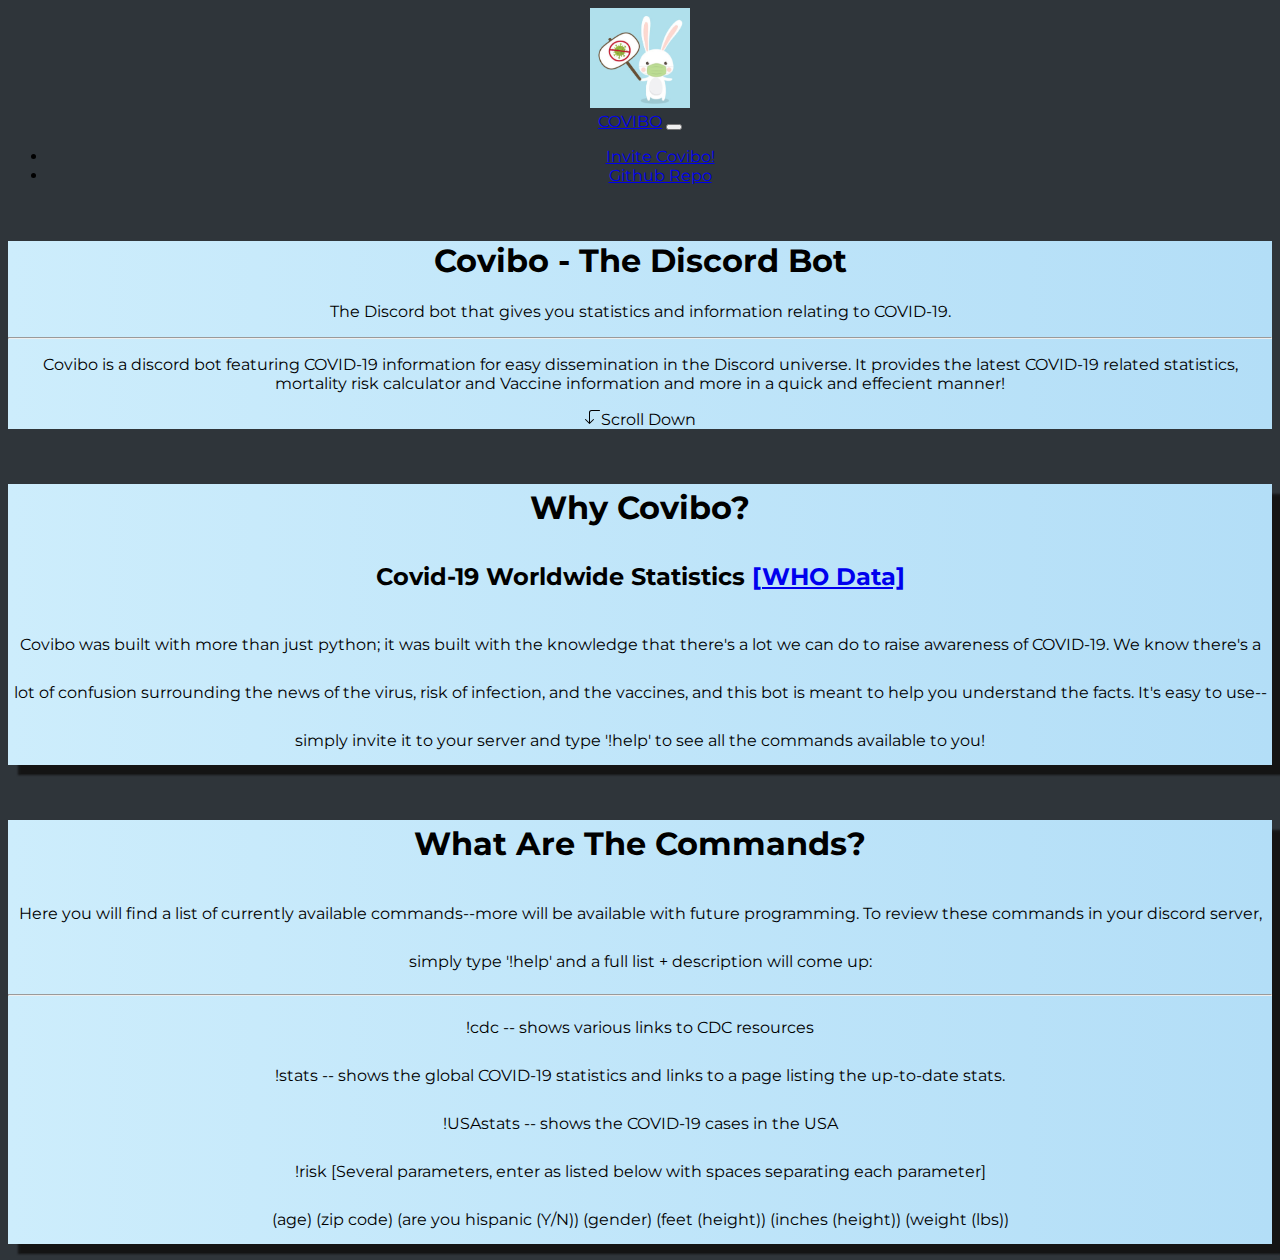
==== commit d17f0d73: "Update index.html" ====
--- a/index.html
+++ b/index.html
@@ -53,7 +53,7 @@
                     <hr class="my-4">
 
                     <!-- This a link to helpful icons provided by Bootstrap, one of which is used down below: https://icons.getbootstrap.com/-->
-                    <p> CoviBo is a  discord bot featuring COVID-19 information for easy dissemination in the Discord universe.
+                    <p> Covibo is a  discord bot featuring COVID-19 information for easy dissemination in the Discord universe.
                          It provides the latest COVID-19 related statistics, mortality risk calculator and Vaccine information and more in a quick and effecient manner! </p>
                     <p class="lead">
                         <a class="btn btn-primary btn-lg" id="defCursor" role="button"><svg width="1em" height="1em" viewBox="0 0 16 16" class="bi bi-arrow-90deg-down" fill="currentColor" xmlns="http://www.w3.org/2000/svg">
@@ -75,8 +75,8 @@
 
             <p>
                 Covibo was built with more than just python; it was built with the knowledge that there's a lot we can do to raise awareness of COVID-19.
-                We know that there's a lot of confusion surrounding the news of COVID-19, and this bot is meant to help you understand the facts. It's easy to use--
-                                simply invite it to your server and type '!help' to see all the commands you can use!
+                We know there's a lot of confusion surrounding the news of the virus, risk of infection, and the vaccines, and this bot is meant to help you understand the facts. It's easy to use--
+                                simply invite it to your server and type '!help' to see all the commands available to you!
             </p>
     </div>
 
@@ -109,4 +109,4 @@
               <!-- <h6 class="tinytitle">CoviBo ||  <a href="https://github.com/Jack2104/thetahacks-discord-bot">CoviBoLab</a> | All Rights Reserved </h6> -->
      </body>
      
-    </html>+    </html>
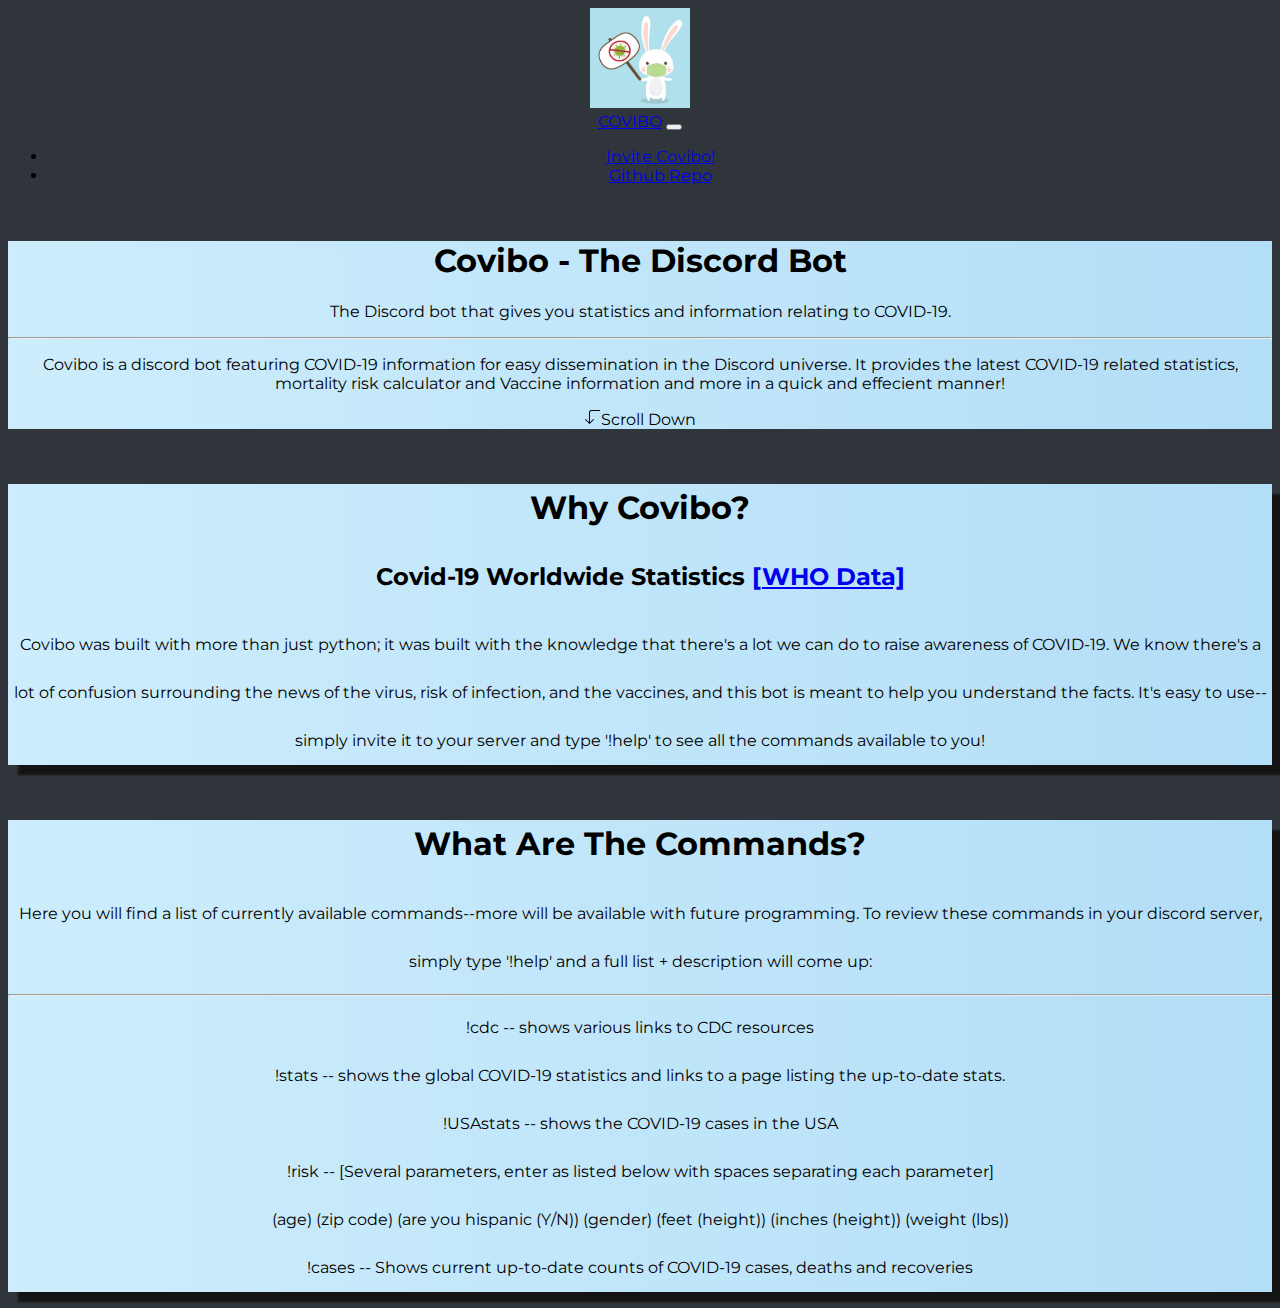
==== commit 7e44ff6a: "Update index.html" ====
--- a/index.html
+++ b/index.html
@@ -92,9 +92,9 @@
     
     !USAstats -- shows the COVID-19 cases in the USA<br>
     
-    !risk [Several parameters, enter as listed below with spaces separating each parameter] <br>
-     (age) (zip code) (are you hispanic (Y/N)) (gender) (feet (height)) (inches (height)) (weight (lbs))
-
+    !risk -- [Several parameters, enter as listed below with spaces separating each parameter] <br>
+     (age) (zip code) (are you hispanic (Y/N)) (gender) (feet (height)) (inches (height)) (weight (lbs)) <br>
+    !cases --  Shows current up-to-date counts of COVID-19 cases, deaths and recoveries
 
       <p>
           
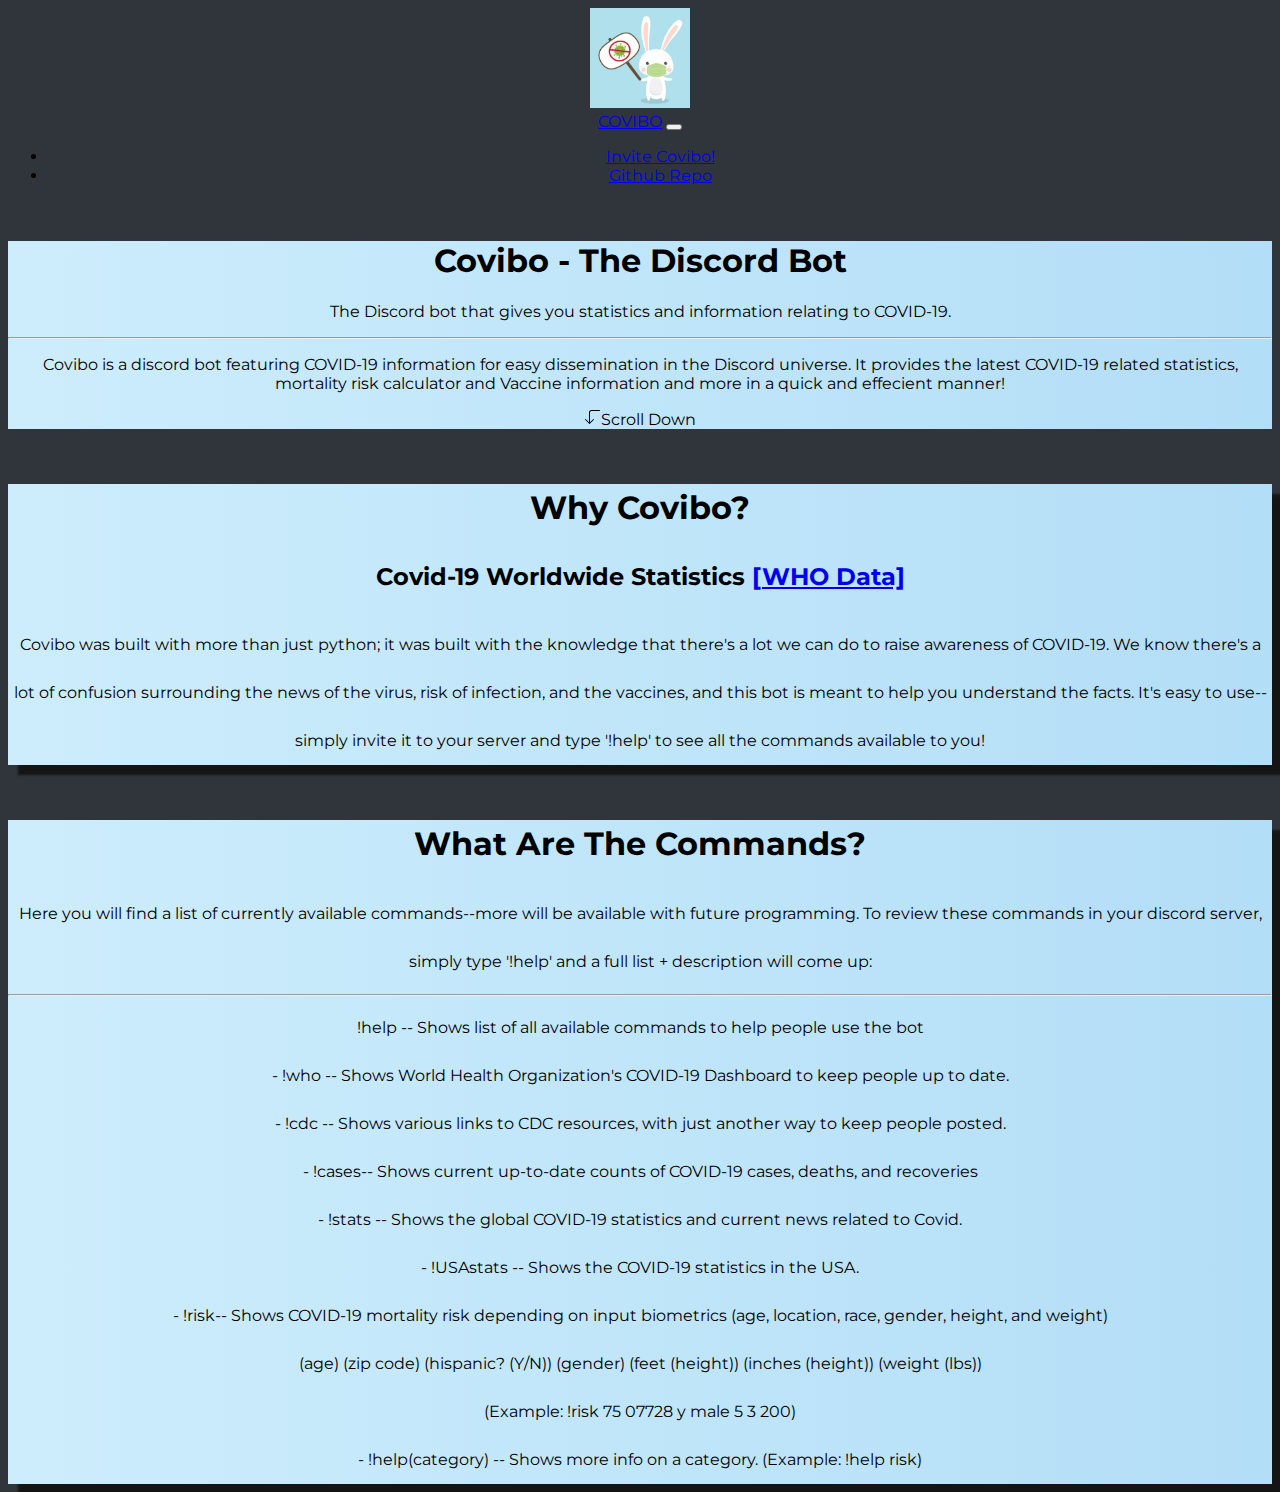
==== commit e9a7449e: "Update index.html" ====
--- a/index.html
+++ b/index.html
@@ -86,19 +86,17 @@
       simply type '!help' and a full list + description will come up:
 
     <hr>
-    !cdc -- shows various links to CDC resources<br>
-
-    !stats -- shows the global COVID-19 statistics and links to a page listing the up-to-date stats.<br>
-    
-    !USAstats -- shows the COVID-19 cases in the USA<br>
-    
-    !risk -- [Several parameters, enter as listed below with spaces separating each parameter] <br>
-     (age) (zip code) (are you hispanic (Y/N)) (gender) (feet (height)) (inches (height)) (weight (lbs)) <br>
-    !cases --  Shows current up-to-date counts of COVID-19 cases, deaths and recoveries
-
-      <p>
-          
-      </p>
+     !help --          Shows list of all available commands to help people use the bot <br>
+- !who --          Shows World Health Organization's COVID-19 Dashboard to keep people up to date. <br>
+- !cdc --           Shows various links to CDC resources, with just another way to keep people posted. <br>
+- !cases--         Shows current up-to-date counts of COVID-19 cases, deaths, and recoveries <br>
+- !stats --         Shows the global COVID-19 statistics and current news related to Covid. <br>
+- !USAstats -- Shows the COVID-19 statistics in the USA. <br>
+- !risk--           Shows COVID-19 mortality risk depending on input biometrics (age, location, race, gender, height, 
+                      and weight) <br>
+                      (age) (zip code) (hispanic? (Y/N)) (gender) (feet (height)) (inches (height)) (weight (lbs))<br>
+                     (Example: !risk 75 07728 y male 5 3 200) <br>
+- !help(category) --  Shows more info on a category. (Example: !help risk)
 </div>
            
 </div>
